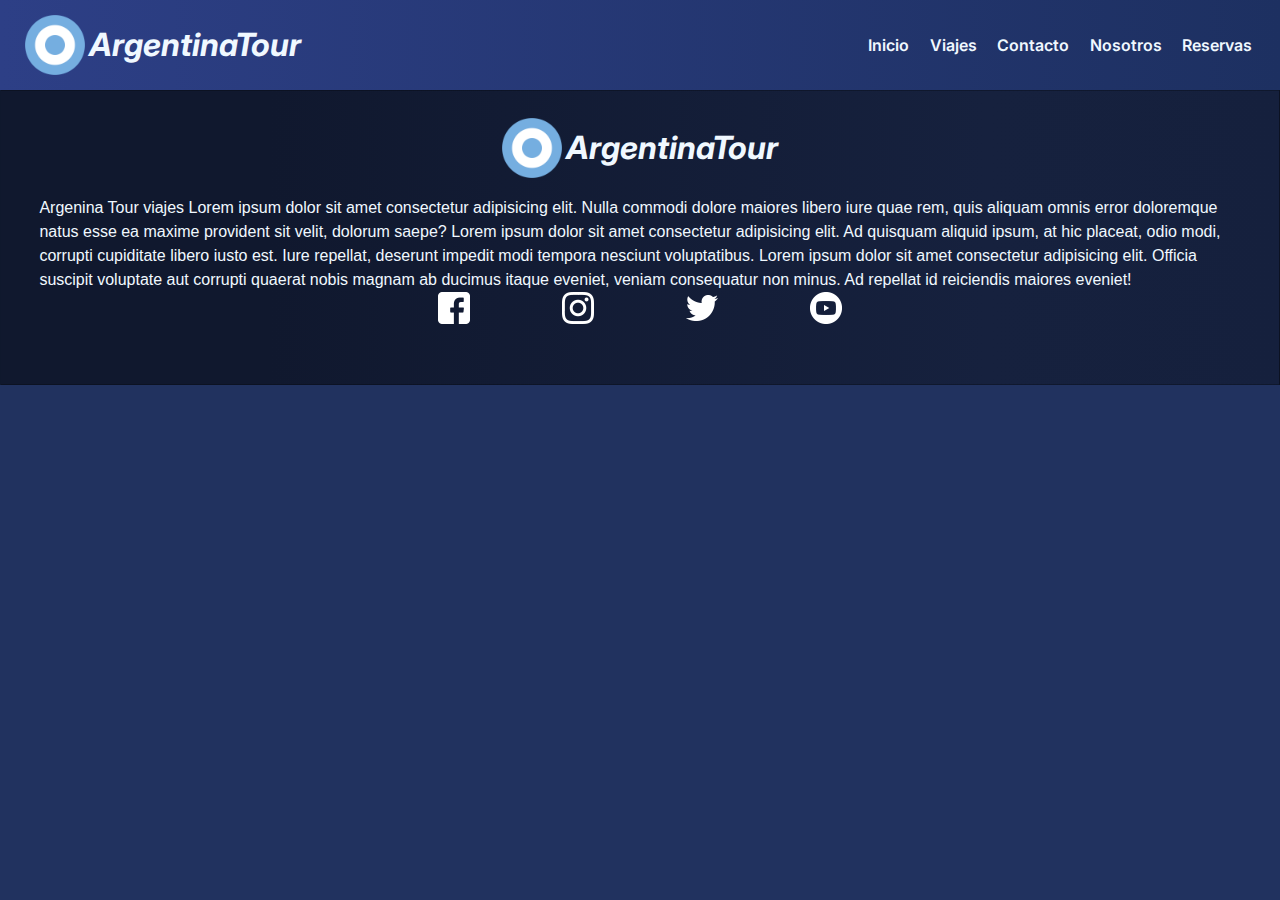
==== pages/contacto.html @ ae8a015d "primer commit del sitio renovado" ====
<!DOCTYPE html>
<html lang="es">
<head>
    <meta charset="UTF-8">
    <meta http-equiv="X-UA-Compatible" content="IE=edge">
    <meta name="viewport" content="width=device-width, initial-scale=1.0">
    <link rel="shortcut icon" href="./images/favicon.ico" type="image/x-icon">
    <link rel="preconnect" href="https://fonts.googleapis.com">
    <link rel="preconnect" href="https://fonts.gstatic.com" crossorigin>
    <link href="https://fonts.googleapis.com/css2?family=Inter:wght@300&family=Permanent+Marker&display=swap" rel="stylesheet">
    <link href="https://fonts.googleapis.com/css2?family=Inter:wght@300&family=Noto+Serif:wght@700&family=Permanent+Marker&display=swap" rel="stylesheet">
    <link rel="stylesheet" href="../styles/bootstrap.min.css">
    <link rel="stylesheet" href="../styles/style.css">
    <title>ArgentinaTour</title>
</head>
<body>
    
    <header>
        <div class="container-logo">
            <a href="../index.html" class="logo">
                <img src="../images/escarapela.png" alt="logo de la compania">
                <h2 class="nombre-empresa">ArgentinaTour</h2>
            </a>
        </div>
            <div class="barra-nav">
                <a href="../index.html">Inicio</a>
                <a href="./viajes.html">Viajes</a>
                <a href="./contacto.html">Contacto</a>
                <a href="./nosotros.html">Nosotros</a>
                <a href="./reservas.html">Reservas</a>
            </div>

    </header>





















    <footer>
        <div class="container-footer">
            <div class="logo-footer">
                <img src="../images/escarapela.png" alt="logo de la compania">
                <h2 class="nombre-empresa-footer">ArgentinaTour</h2>
            </div>
            <p>Argenina Tour viajes Lorem ipsum dolor sit amet consectetur adipisicing elit. Nulla commodi dolore maiores libero iure quae rem, quis aliquam omnis error doloremque natus esse ea maxime provident sit velit, dolorum saepe? Lorem ipsum dolor sit amet consectetur adipisicing elit. Ad quisquam aliquid ipsum, at hic placeat, odio modi, corrupti cupiditate libero iusto est. Iure repellat, deserunt impedit modi tempora nesciunt voluptatibus. Lorem ipsum dolor sit amet consectetur adipisicing elit. Officia suscipit voluptate aut corrupti quaerat nobis magnam ab ducimus itaque eveniet, veniam consequatur non minus. Ad repellat id reiciendis maiores eveniet!</p>
        </div>
        <div class="footer-icons">
            <a href="https://facebook.com" target="_blank"><img src="../images/facebook-footer.png" alt="logotipo de facebook"></a>
            <a href="https://instagram.com"target="_blank"><img src="../images/instagram-footer.png" alt="logotitpo de instagram"></a>
            <a href="https://twitter.com" target="_blank"><img src="../images/twitter-footer.png" alt="logotipo de twitter"></a>
            <a href="https://youtube.com" target="_blank"><img src="../images/youtube-footer.png" alt="logotipo de youtube"></a>
        </div>
    </footer>





</body>
</html>
---- styles/style.css ----
*{
    margin: 0;
    padding: 0;
    box-sizing: border-box;
}


body{
    font-family: sans-serif;
    background-color: rgb(33, 50, 95);    
}




/* scroll lateral */ 

body::-webkit-scrollbar{
    width: 14px;
    background-color: rgba(19, 36, 83, 0.63);

}

body::-webkit-scrollbar-thumb{
    background-color: rgb(49, 74, 143);
    border-radius: 9px;
}

body::-webkit-scrollbar-thumb:hover{
    background-color: rgb(42, 63, 122);
}
/* -------------------------------- */





/* --------------header------------ */
header{
    display: flex;
    height: 10vh;
    background: linear-gradient(90deg, rgba(45,63,134,1) 0%, rgba(29,48,97,1) 100%, rgba(8,83,148,1) 100%, rgba(0,212,255,1) 100%);
    justify-content: space-between;
    align-items: center;
}
.container-logo{
    border-radius: 32px;
    margin-left: 25px;
}
.logo{
    display: flex;
    color: aliceblue;
    text-decoration: none;
    align-items: center;
    transition: ease-in-out .20s;
    width: 2vw;
    border-radius: 30px;  
}
.logo:hover{
    background-color: rgba(240, 248, 255, 0.918);
    border-radius: 30px;
    padding-right: 9px;
    color: rgb(33, 50, 95);
    width: 100%;
}
.nombre-empresa{
    font-size: 2rem;
    padding-top: 9px;
    padding-left: 4px;
    font-weight: bold;
    font-family: 'Inter', sans-serif;
    font-style: oblique;
}
.barra-nav{
    display: inline-block;
    padding-right: 20px;
}
.barra-nav a{
    text-decoration: none;
    color: aliceblue;
    font-family: 'Inter', serif;
    font-weight: 600;
    margin: 6px;
    transition: ease-in-out .20s;
    padding: 2px;
    border-radius: 32px;
}
.barra-nav a:hover{
    background-color: aliceblue;
    padding: 4px;
    border-radius: 22px;
    color: rgb(33, 50, 95);
}
.logo img{
    height: 60px;
}
/* ------------------ */



/* -----hero--------- */
#hero{
    display: flex;
    justify-content: center;
    align-items: center;
    text-align: center;
    flex-direction: column;
    height: 100vh;
    color: aliceblue;
    background-image: linear-gradient(
        0deg,
        rgba(0,0,0,0.5),
        rgba(0,0,0,0.5)
    )
    ,url(../images/hero-a.jpg);
    background-repeat: no-repeat;
    background-size: cover;
    background-position: center center;
}
#hero button{
    font-size: 1.5em;
    font-weight: bold;
    font-family: 'Inter', sans;
    background-color: rgb(49, 74, 143);
    color: aliceblue;
    padding: 14px 20px;
    border: solid 1px rgba(7, 7, 7, 0.096);
    border-radius: 10px;
    margin-top: 3vh;
}

#hero button:hover{
    background: linear-gradient(90deg, rgba(45,63,134,1) 0%, rgba(29,48,97,1) 100%, rgba(8,83,148,1) 100%, rgba(0,212,255,1) 100%);
    border: solid 1px rgba(7, 7, 7, 0.096);
}



.container{
    max-width: 1400px;
    margin: auto;
}



#hero h1{
    color: aliceblue;
}
#hero a{
    text-decoration: none;
    color: aliceblue;
    padding: 14px 20px;
}
/* ------------------------ */



/* -------hero-viajes------ */

#hero-b{
    display: flex;
    justify-content: center;
    align-items: center;
    text-align: center;
    flex-direction: column;
    height: 100vh;
    color: aliceblue;
    background-image: linear-gradient(
        0deg,
        rgba(0,0,0,0.5),
        rgba(0,0,0,0.5)
    )
    ,url(../images/hero-b.jpg);
    background-repeat: no-repeat;
    background-size: cover;
    background-position: center center;
}
#hero-b h1{
    color: aliceblue;
}
/* ------------------------- */



/* -------------section------- */

#visita-nuestro-pais{
    font-family: 'Inter', sans-serif;
    font-size: large;
}
#visita-nuestro-pais h2{
    margin-bottom: 20px;
}
#visita-nuestro-pais p{
    font-weight: 500;
}
#visita-nuestro-pais .container{    
    text-align: center;
    padding: 200px 12px;
    color: aliceblue;
    font-weight: bold;
}

/* carousel----- */
.carousel{
    margin: 4vh 10vw;
    margin-bottom: 14vh;
}
.carousel img{
    max-height: 80vh;
}
/* -------------- */











/* ----footer------ */
footer{
    background: linear-gradient(90deg, rgba(16,24,46,1) 21%, rgba(22,33,62,1) 77%, rgba(21,32,61,1) 100%);
    color: aliceblue;
    max-height: 100vh;
    border: solid 1px rgba(0, 0, 0, 0.247);
    display: flex;
    flex-direction: column;
    align-items: center;
    justify-content: space-between;
}
.container-footer{
    display: flex;
    flex-direction: column;
    align-items: center;  
}
.logo-footer{
    display: flex;
    color: aliceblue;
    text-decoration: none;
    align-items: center;
    margin-top: 3vh;
    margin-bottom: 2vh;
}
.logo-footer img{
    height: 60px;
}
.nombre-empresa-footer{
    font-size: 2rem;
    padding-top: 9px;
    padding-left: 4px;
    font-weight: bold;
    font-family: 'Inter', sans-serif;
    font-style: oblique;
}
footer p{
    margin: 0px 3vw;
}
.footer-icons{
    margin-bottom: 60px;
}
.footer-icons a{
    margin: 24px;
    padding: 20px;
}
.footer-icons a:hover{
    background-color: rgb(33, 50, 95);
    padding: 20px;
    border-radius: 50px;
}
.footer-icons img{
    height: 3.5vh;
}






/* --------MEDIAS------------------------------- */
@media screen and (max-width: 1000px){
    /* VIAJES.HTML */

    /* caba---section */
    .caba-container{
        display: flex;
        flex-direction: column;
    }
    .container-viajes-caba{
        display: flex;
        flex-direction: column;
        justify-content: center;
        align-items: center;
        max-width: 100vw;
    }
    .carda{
        width: px;
        background-color: aqua;
        margin: 0;
    }
    .carda h4{
        font-size: 1.2rem;
    }
    .carda p{
        margin: 0;
        font-size: 0.8rem;  
    }
    /* ------------------------- */


    /* cordoba---section */
    .cba-container{
        display: flex;
        flex-direction: column;
    }
    .container-viajes-cba{
        display: flex;
        flex-direction: column;
        justify-content: center;
        align-items: center;
        max-width: 100vw;
    }
    .cardb{
        width: px;
        background-color: aqua;
        margin: 0;
    }
    .cardb h4{
        font-size: 1.2rem;
    }
    .cardb p{
        margin: 0;
        font-size: 0.8rem;       
    }
    /* ---------------------------- */


    /* bariloche---section */
    .brc-container{
        display: flex;
        flex-direction: column;
    }
    .container-viajes-brc{
        display: flex;
        flex-direction: column;
        justify-content: center;
        align-items: center;
        max-width: 100vw;
    }
    .cardc{
        width: px;
        background-color: aqua;
        margin: 0;
    }
    .cardc h4{
        font-size: 1.2rem;
    }
    .cardc p{
        margin: 0;
        font-size: 0.8rem;       
    }
    /* ---------------------------- */


    /* ushuaia---section */
    .ushuaia-container{
        display: flex;
        flex-direction: column;
    }
    .container-viajes-ushuaia{
        display: flex;
        flex-direction: column;
        justify-content: center;
        align-items: center;
        max-width: 100vw;
    }
    .cardd{
        width: px;
        background-color: aqua;
        margin: 0;
    }
    .cardd h4{
        font-size: 1.2rem;
    }
    .cardd p{
        margin: 0;
        font-size: 0.8rem;    
    }
/* ---------------------------------------- */
}


@media screen and (max-width: 740px){
    /* HEADER---WEBSITE--------------- */
    header{
        height: 15vh;
        display: flex;
        flex-direction: column;
        justify-content: center;   
    }
    .logo{
        justify-content: center;
    }
    .logo:hover{
        background-color: rgba(240, 248, 255, 0.918);
        border-radius: 30px;
        padding-right: 9px;
        color: rgb(33, 50, 95);
        width: 0;
    }
    .barra-nav{
        padding: 0px 0px 6px 0px;

    }
    .container-logo{
        margin: 0;
    }
    .footer-icons{
        padding-top: 20px;
    }

    .proporcionamos-viajes{
        text-align: center;
    }
    
}

@media screen and (max-width: 500px){
    .logo img{
        height: 40px;
    }
    .logo h2{
        font-size: 1.6rem;
    }
    .barra-nav a{
        font-size: 0.9rem;
    }
    h1{
        font-size: 2rem;
    }
    h2{
        font-size: 2rem;
    }
    p{
        font-size: 1rem;
    }
    a{
        font-size: 1.2rem;
    }
    footer{
        font-size: 0.9rem;
    }
    .logo-footer img{
        height: 30px;
    }
    .logo-footer h2{
        font-size: 1.6rem;
    }
    .container-footer p{
        font-size: 0.7rem;
    }
    .footer-icons a{
        margin: 14px;
        padding: 10px;
    }
}

@media screen and (max-width: 360px){
    .logo img{
        height: 26px;
    }
    .logo h2{
       font-size: 1.2rem;
    }
    .barra-nav a{
        font-size: 0.8rem;

    }
    .container-logo{
        margin: 0;
    }
    .barra-nav a{
        padding: 0px 0px;
        margin: 0px 4px;
    }
}

/* -------------------------------------- */











/* ............section 2............... */

.proporcionamos-viajes{
    display: flex;
    flex-direction: column;
    justify-content: center;
    align-items: center;
    margin: 40px 20px 40px 20px;
    color: aliceblue;
    font-family: 'Inter', sans;
    font-weight: 500;
    font-size: large;
    height: 90vh;
}
.proporcionamos-viajes p{
    text-align: center;
    margin-top: 30px;
}



/* ---------viajes----------------- */

/* ---------BUENOS-AIRES----------- */

.viaje-caba{
    background-color: rgb(33, 50, 95);
}
.caba-container{
    margin-top: 40px;
    background-image: linear-gradient(
        0deg,
        rgba(0,0,0,0.8),
        rgba(0,0,0,0.8)
    )
    ,url(../images/viajes-photos/artistas-banner.jpg);
    background-repeat: no-repeat;
    background-size: cover;
    background-position: center center; 
}
.caba-container h2{
    padding: 40px;
    text-align: center;
    color: aliceblue;
    margin: 0;
}
.container-viajes-caba{
    display: flex;
    justify-content: space-around;
    background-image: linear-gradient(
        0deg,
        rgba(0,0,0,0.6),
        rgba(0,0,0,0.6)
    )
    ,url(../images/viajes-photos/artistas-banner.jpg);
    background-repeat: no-repeat;
    background-size: cover;
    background-position: center center;
}
.carda{
    max-width: 100vw;
    display: flex;
    flex-direction: column;
    justify-content: center;
    align-items: center;
    border-radius: 10px;
    background: linear-gradient(90deg, rgba(16,24,46,1) 21%, rgba(22,33,62,1) 77%, rgba(21,32,61,1) 100%);
    color: aliceblue;
    margin: 20px;
    padding-bottom: 20px;
}
.carda h4{
    align-self: flex-start;
    padding-top: 10px;
    padding-left: 10px;
}
.carda p{
    margin: 0px 15px 0px 15px;
}
.carda img{
    width: 100%;
    height: 100%;
    border-radius: 10px 10px 0px 0px;
}
.carda button{
    background-color: rgb(53, 87, 196);
    color: aliceblue;
    padding: 10px 20px;
    border-radius: 8px;
    font-weight: bold;
    font-size: large;
    font-family: 'Inter', sans;
    transition: ease-in .25s;
}
.carda button:hover{
    background-color: rgb(39, 65, 151);
}


/* ---------------CORDOBA--------------- */

    .viaje-cba{
        background-color: rgb(33, 50, 95);
    }
    .cba-container{
        margin-top: 40px;
        background-image: linear-gradient(
            0deg,
            rgba(0,0,0,0.6),
            rgba(0,0,0,0.6)
        )
        ,url(../images/viajes-photos/cordoba-banner.jpg);
        background-repeat: no-repeat;
        background-size: cover;
        background-position: center center; 
    }
    .cba-container h2{
        padding: 40px;
        text-align: center;
        color: aliceblue;
        margin: 0;
    }
    .container-viajes-cba{
        display: flex;
        justify-content: space-around;
        background-image: linear-gradient(
            0deg,
            rgba(0,0,0,0.6),
            rgba(0,0,0,0.6)
        )
        ,url(../images/viajes-photos/cordoba-banner.jpg);
        background-repeat: no-repeat;
        background-size: cover;
        background-position: center center;
    }
    .cardb{
        max-width: 100vw;
        display: flex;
        flex-direction: column;
        justify-content: center;
        align-items: center;
        border-radius: 10px;
        background: linear-gradient(90deg, rgba(16,24,46,1) 21%, rgba(22,33,62,1) 77%, rgba(21,32,61,1) 100%);
    
        color: aliceblue;
        margin: 20px;
        padding-bottom: 20px;
    }
    .cardb h4{
        align-self: flex-start;
        padding-top: 10px;
        padding-left: 10px;
    }
    .cardb p{
        margin: 0px 15px 0px 15px;
    }
    .cardb img{
        width: 100%;
        height: 100%;
        border-radius: 10px 10px 0px 0px;
    }   
    .cardb button{
        background-color: rgb(53, 87, 196);
        color: aliceblue;
        padding: 10px 20px;
        border-radius: 8px;
        font-weight: bold;
        font-size: large;
        font-family: 'Inter', sans;
        transition: ease-in .25s;   
    }
    .cardb button:hover{
        background-color: rgb(39, 65, 151);
    }





    /* ---------------BARILOCHE------------- */

    .viaje-brc{
        background-color: rgb(33, 50, 95);
    }
    .brc-container{
        margin-top: 40px;
        background-image: linear-gradient(
            0deg,
            rgba(0,0,0,0.6),
            rgba(0,0,0,0.6)
        )
        ,url(../images/viajes-photos/bariloche-banner.jpg);
        background-repeat: no-repeat;
        background-size: cover;
        background-position: center center; 
    }
    .brc-container h2{
        padding: 40px;
        text-align: center;
        color: aliceblue;
        margin: 0;
    }
    .container-viajes-brc{
        display: flex;
        justify-content: space-around;
        background-image: linear-gradient(
            0deg,
            rgba(0,0,0,0.6),
            rgba(0,0,0,0.6)
        )
        ,url(../images/viajes-photos/bariloche-banner.jpg);
        background-repeat: no-repeat;
        background-size: cover;
        background-position: center center;   
    }
    
    .cardc{
        max-width: 100vw;
        display: flex;
        flex-direction: column;
        justify-content: center;
        align-items: center;
        border-radius: 10px;
        background: linear-gradient(90deg, rgba(16,24,46,1) 21%, rgba(22,33,62,1) 77%, rgba(21,32,61,1) 100%);
        color: aliceblue;
        margin: 20px;
        padding-bottom: 20px;
    }
    .cardc h4{
        align-self: flex-start;
        padding-top: 10px;
        padding-left: 10px;
    }
    .cardc p{
        margin: 0px 15px 0px 15px;
    }
    .cardc img{
        width: 100%;
        height: 100%;
        border-radius: 10px 10px 0px 0px;
    }
    .cardc button{
        background-color: rgb(53, 87, 196);
        color: aliceblue;
        padding: 10px 20px;
        border-radius: 8px;
        font-weight: bold;
        font-size: large;
        font-family: 'Inter', sans;
        transition: ease-in .25s;
    }
    .cardc button:hover{
        background-color: rgb(39, 65, 151);
    }










    /* ---------------USHUAIA------------- */

    .viaje-ushuaia{
        background-color: rgb(33, 50, 95);
    }
    .ushuaia-container{
        margin-top: 40px;
        background-image: linear-gradient(
            0deg,
            rgba(0,0,0,0.6),
            rgba(0,0,0,0.6)
        )
        ,url(../images/viajes-photos/ushuaia-banner.jpg);
        background-repeat: no-repeat;
        background-size: cover;
        background-position: center center;  
    }
    .ushuaia-container h2{
        padding: 40px;
        text-align: center;
        color: aliceblue;
        margin: 0;
    }
    .container-viajes-ushuaia{
        display: flex;
        justify-content: space-around;
        background-image: linear-gradient(
            0deg,
            rgba(0,0,0,0.6),
            rgba(0,0,0,0.6)
        )
        ,url(../images/viajes-photos/ushuaia-banner.jpg);
        background-repeat: no-repeat;
        background-size: cover;
        background-position: center center;
    }
    .cardd{
        max-width: 100vw;
        display: flex;
        flex-direction: column;
        justify-content: center;
        align-items: center;
        border-radius: 10px;
        background: linear-gradient(90deg, rgba(16,24,46,1) 21%, rgba(22,33,62,1) 77%, rgba(21,32,61,1) 100%);
        color: aliceblue;
        margin: 20px;
        padding-bottom: 20px;
    }
    .cardd h4{
        align-self: flex-start;
        padding-top: 10px;
        padding-left: 10px;
    }
    
    .cardd p{
        margin: 0px 15px 0px 15px;
    }
    .cardd img{
        width: 100%;
        height: 100%;
        border-radius: 10px 10px 0px 0px;
    }
    
    .cardd button{
        background-color: rgb(53, 87, 196);
        color: aliceblue;
        padding: 10px 20px;
        border-radius: 8px;
        font-weight: bold;
        font-size: large;
        font-family: 'Inter', sans;
        transition: ease-in .25s;
    }
    .cardd button:hover{
        background-color: rgb(39, 65, 151);
    }
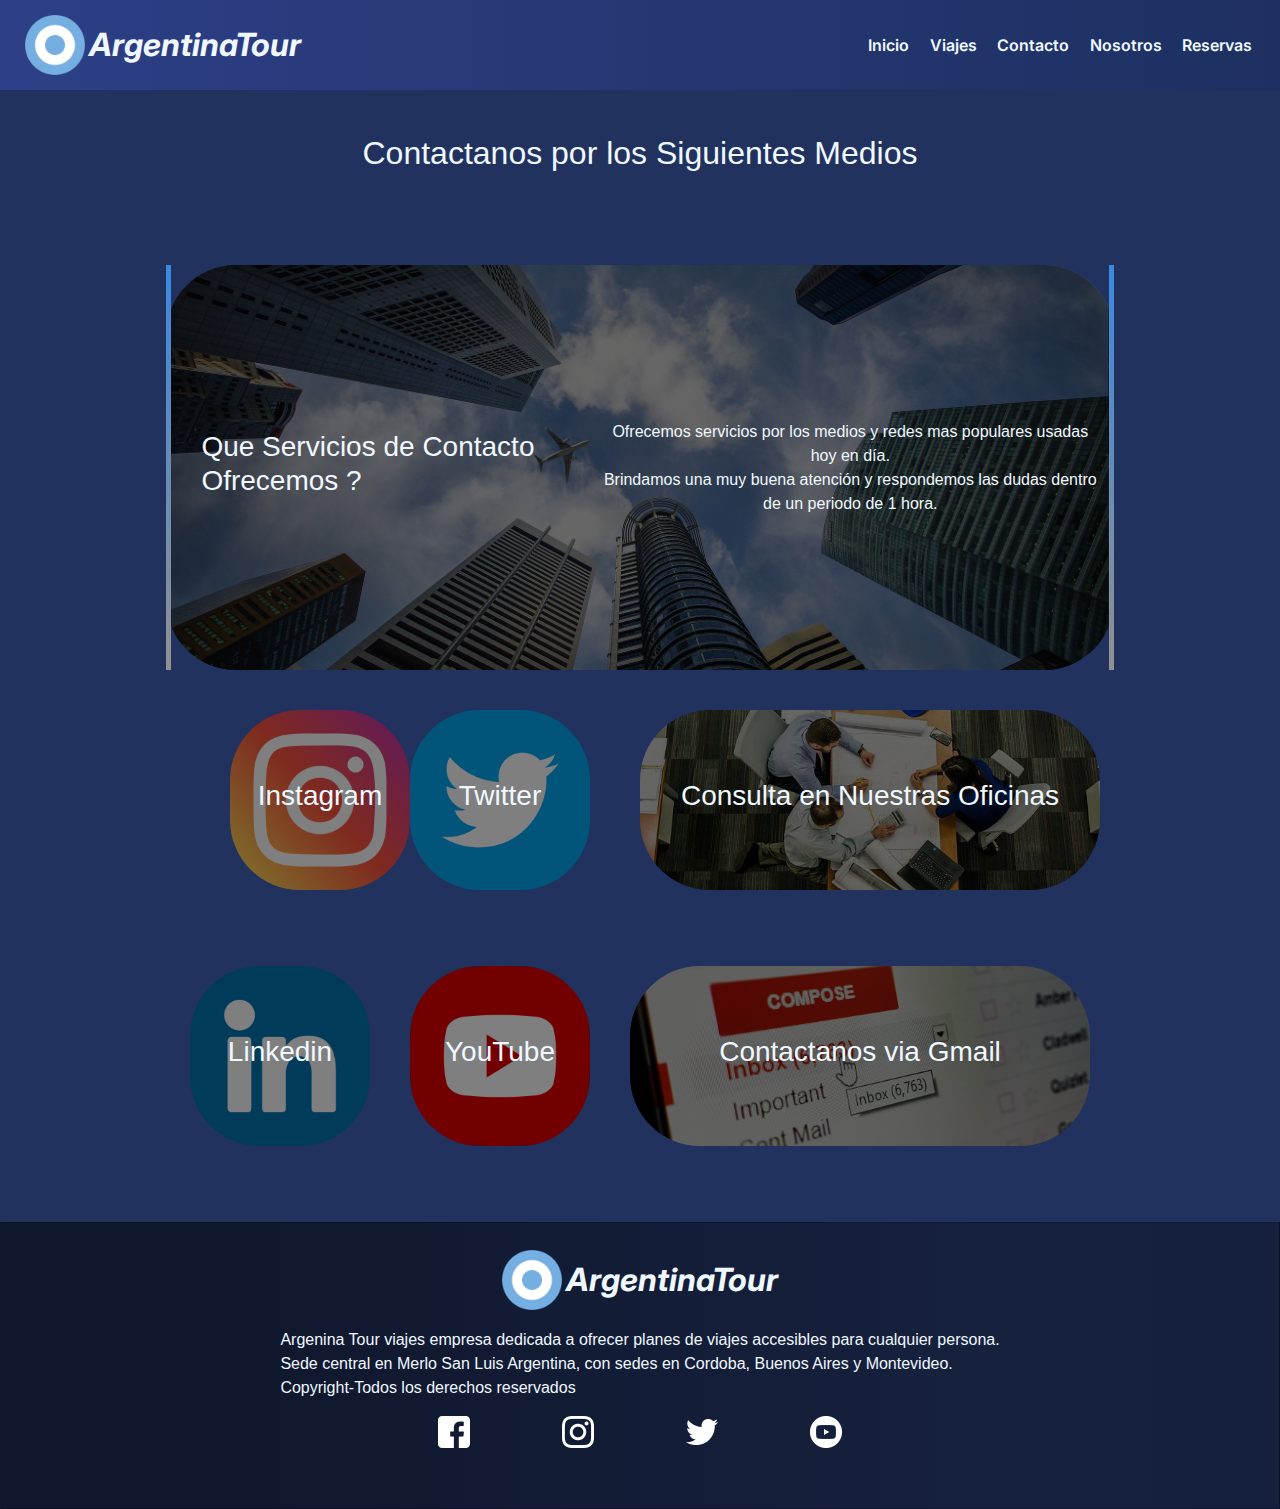
==== commit 63d93df8: "commit-tercera-entrega" ====
--- a/pages/contacto.html
+++ b/pages/contacto.html
@@ -32,24 +32,45 @@
 
     </header>
 
+    <main>
+        <div class="title">
+            <h2>Contactanos por los Siguientes Medios</h2>
+        </div>
+        <section class="grid-two">   
+            <div class="redes-info">
+                <h3>Que Servicios de Contacto Ofrecemos ?</h3>
+                <p>Ofrecemos servicios por los medios y redes mas populares usadas hoy en día. <br> Brindamos una muy buena atención y respondemos las dudas dentro de un periodo de 1 hora.</p> 
+            </div>
+        </section>
 
+        <section class="grid-one">
+                <div class="redes-contenedor-one">
+                    <div class="contacto-ig duo">
+                        <h3><a href=""></a>Instagram</a></h3>
+                    </div>
+                    <div class="contacto-twitter duo">
+                        <h3><a href=""></a>Twitter</a></h3>
+                    </div>
+                </div>
+                <div class="contacto-oficinas">
+                    <h3><a href=""></a>Consulta en Nuestras Oficinas</a></h3>
+                </div>
+        </section>
 
-
-
-
-
-
-
-
-
-
-
-
-
-
-
-
-
+        <section class="grid-tres">
+                <div class="redes-contenedor-th">
+                    <div class="contacto-in">
+                        <h3><a href=""></a>Linkedin</a></h3>
+                    </div>
+                    <div class="contacto-yt">
+                        <h3><a href=""></a>YouTube</a></h3>
+                    </div>
+                    <div class="contacto-gmail">
+                        <h3><a href=""></a>Contactanos via Gmail</a></h3>
+                    </div>
+                </div>
+        </section>
+    </main>
 
 
     <footer>
@@ -58,7 +79,7 @@
                 <img src="../images/escarapela.png" alt="logo de la compania">
                 <h2 class="nombre-empresa-footer">ArgentinaTour</h2>
             </div>
-            <p>Argenina Tour viajes Lorem ipsum dolor sit amet consectetur adipisicing elit. Nulla commodi dolore maiores libero iure quae rem, quis aliquam omnis error doloremque natus esse ea maxime provident sit velit, dolorum saepe? Lorem ipsum dolor sit amet consectetur adipisicing elit. Ad quisquam aliquid ipsum, at hic placeat, odio modi, corrupti cupiditate libero iusto est. Iure repellat, deserunt impedit modi tempora nesciunt voluptatibus. Lorem ipsum dolor sit amet consectetur adipisicing elit. Officia suscipit voluptate aut corrupti quaerat nobis magnam ab ducimus itaque eveniet, veniam consequatur non minus. Ad repellat id reiciendis maiores eveniet!</p>
+            <p>Argenina Tour viajes empresa dedicada a ofrecer planes de viajes accesibles para cualquier persona. <br>Sede central en Merlo San Luis Argentina, con sedes en Cordoba, Buenos Aires y Montevideo. <br>Copyright-Todos los derechos reservados</p>
         </div>
         <div class="footer-icons">
             <a href="https://facebook.com" target="_blank"><img src="../images/facebook-footer.png" alt="logotipo de facebook"></a>
@@ -67,10 +88,5 @@
             <a href="https://youtube.com" target="_blank"><img src="../images/youtube-footer.png" alt="logotipo de youtube"></a>
         </div>
     </footer>
-
-
-
-
-
 </body>
 </html>--- a/styles/style.css
+++ b/styles/style.css
@@ -1,842 +1,1074 @@
-*{
+* {
+  margin: 0;
+  padding: 0;
+  box-sizing: border-box;
+}
+
+body {
+  font-family: sans-serif;
+  background-color: rgb(33, 50, 95);
+}
+body::-webkit-scrollbar {
+  width: 14px;
+  background-color: rgba(19, 36, 83, 0.63);
+}
+body::-webkit-scrollbar-thumb {
+  background-color: rgb(49, 74, 143);
+  border-radius: 9px;
+}
+body::-webkit-scrollbar-thumb:hover {
+  background-color: rgb(42, 63, 122);
+}
+
+header {
+  display: flex;
+  height: 10vh;
+  background: linear-gradient(90deg, rgb(45, 63, 134) 0%, rgb(29, 48, 97) 100%, rgb(8, 83, 148) 100%, rgb(0, 212, 255) 100%);
+  justify-content: space-between;
+  align-items: center;
+}
+header .container-logo {
+  border-radius: 32px;
+  margin-left: 25px;
+}
+header .container-logo .logo {
+  display: flex;
+  color: aliceblue;
+  text-decoration: none;
+  align-items: center;
+  transition: ease-in-out 0.2s;
+  width: 2vw;
+  border-radius: 30px;
+}
+header .container-logo .logo:hover {
+  background-color: rgba(240, 248, 255, 0.918);
+  border-radius: 30px;
+  padding-right: 9px;
+  color: rgb(33, 50, 95);
+  width: 100%;
+}
+header .container-logo .logo img {
+  height: 60px;
+}
+header .container-logo .logo .nombre-empresa {
+  font-size: 2rem;
+  padding-top: 9px;
+  padding-left: 4px;
+  font-weight: bold;
+  font-family: "Inter", sans-serif;
+  font-style: oblique;
+}
+header .barra-nav {
+  display: inline-block;
+  padding-right: 20px;
+}
+header .barra-nav a {
+  text-decoration: none;
+  color: aliceblue;
+  font-family: "Inter", serif;
+  font-weight: 600;
+  margin: 6px;
+  transition: ease-in-out 0.2s;
+  padding: 2px;
+  border-radius: 32px;
+}
+header .barra-nav a:hover {
+  background-color: aliceblue;
+  padding: 4px;
+  border-radius: 22px;
+  color: rgb(33, 50, 95);
+}
+
+footer {
+  background: linear-gradient(90deg, rgb(16, 24, 46) 21%, rgb(22, 33, 62) 77%, rgb(21, 32, 61) 100%);
+  color: aliceblue;
+  max-height: 100vh;
+  border: solid 1px rgba(0, 0, 0, 0.247);
+  display: flex;
+  flex-direction: column;
+  align-items: center;
+  justify-content: space-between;
+}
+footer .container-footer {
+  display: flex;
+  flex-direction: column;
+  align-items: center;
+}
+footer .container-footer .logo-footer {
+  display: flex;
+  color: aliceblue;
+  text-decoration: none;
+  align-items: center;
+  margin-top: 3vh;
+  margin-bottom: 2vh;
+}
+footer .container-footer .logo-footer img {
+  height: 60px;
+}
+footer .container-footer .logo-footer .nombre-empresa-footer {
+  font-size: 2rem;
+  padding-top: 9px;
+  padding-left: 4px;
+  font-weight: bold;
+  font-family: "Inter", sans-serif;
+  font-style: oblique;
+}
+footer .container-footer footer p {
+  margin: 0px 3vw;
+}
+footer .footer-icons {
+  margin-bottom: 60px;
+}
+footer .footer-icons a {
+  margin: 24px;
+  padding: 20px;
+}
+footer .footer-icons a:hover {
+  background-color: rgb(33, 50, 95);
+  padding: 20px;
+  border-radius: 50px;
+}
+footer .footer-icons img {
+  height: 3.5vh;
+}
+
+@media screen and (max-width: 1000px) {
+  /* VIAJES.HTML */
+  /* caba---section */
+  .caba-container {
+    display: flex;
+    flex-direction: column;
+  }
+  .container-viajes-caba {
+    display: flex;
+    flex-direction: column;
+    justify-content: center;
+    align-items: center;
+    max-width: 100vw;
+  }
+  .carda {
+    width: px;
+    background-color: aqua;
     margin: 0;
-    padding: 0;
-    box-sizing: border-box;
-}
-
-
-body{
-    font-family: sans-serif;
-    background-color: rgb(33, 50, 95);    
-}
-
-
-
-
-/* scroll lateral */ 
-
-body::-webkit-scrollbar{
-    width: 14px;
-    background-color: rgba(19, 36, 83, 0.63);
-
-}
-
-body::-webkit-scrollbar-thumb{
-    background-color: rgb(49, 74, 143);
-    border-radius: 9px;
-}
-
-body::-webkit-scrollbar-thumb:hover{
-    background-color: rgb(42, 63, 122);
-}
-/* -------------------------------- */
-
-
-
-
-
-/* --------------header------------ */
-header{
+  }
+  .carda h4 {
+    font-size: 1.2rem;
+  }
+  .carda p {
+    margin: 0;
+    font-size: 0.8rem;
+  }
+  /* .....section---contacto..... */
+  .redes-info {
     display: flex;
-    height: 10vh;
-    background: linear-gradient(90deg, rgba(45,63,134,1) 0%, rgba(29,48,97,1) 100%, rgba(8,83,148,1) 100%, rgba(0,212,255,1) 100%);
-    justify-content: space-between;
+    flex-direction: column;
+    justify-content: center;
     align-items: center;
-}
-.container-logo{
-    border-radius: 32px;
-    margin-left: 25px;
-}
-.logo{
+  }
+  .redes-contenedor-one {
     display: flex;
-    color: aliceblue;
-    text-decoration: none;
-    align-items: center;
-    transition: ease-in-out .20s;
-    width: 2vw;
-    border-radius: 30px;  
-}
-.logo:hover{
+    padding: 30px;
+  }
+  .grid-one {
+    flex-direction: column;
+  }
+  /* .....section---nosotros..... */
+  .nosotros-section h2 {
+    font-size: 1.2rem;
+  }
+  .nosotros-section p {
+    font-size: 1rem;
+  }
+}
+/* ------------------------- */
+/* cordoba---section */
+.cba-container {
+  display: flex;
+  flex-direction: column;
+}
+
+.container-viajes-cba {
+  display: flex;
+  flex-direction: column;
+  justify-content: center;
+  align-items: center;
+  max-width: 100vw;
+}
+
+.cardb {
+  width: px;
+  background-color: aqua;
+  margin: 0;
+}
+
+.cardb h4 {
+  font-size: 1.2rem;
+}
+
+.cardb p {
+  margin: 0;
+  font-size: 0.8rem;
+}
+
+/* ---------------------------- */
+/* bariloche---section */
+.brc-container {
+  display: flex;
+  flex-direction: column;
+}
+
+.container-viajes-brc {
+  display: flex;
+  flex-direction: column;
+  justify-content: center;
+  align-items: center;
+  max-width: 100vw;
+}
+
+.cardc {
+  width: px;
+  background-color: aqua;
+  margin: 0;
+}
+
+.cardc h4 {
+  font-size: 1.2rem;
+}
+
+.cardc p {
+  margin: 0;
+  font-size: 0.8rem;
+}
+
+/* ---------------------------- */
+/* ushuaia---section */
+.ushuaia-container {
+  display: flex;
+  flex-direction: column;
+}
+
+.container-viajes-ushuaia {
+  display: flex;
+  flex-direction: column;
+  justify-content: center;
+  align-items: center;
+  max-width: 100vw;
+}
+
+.cardd {
+  width: px;
+  background-color: aqua;
+  margin: 0;
+}
+
+.cardd h4 {
+  font-size: 1.2rem;
+}
+
+.cardd p {
+  margin: 0;
+  font-size: 0.8rem;
+}
+
+/* ---------------------------------------- */
+@media screen and (max-width: 740px) {
+  /* HEADER---WEBSITE--------------- */
+  header {
+    height: 15vh;
+    display: flex;
+    flex-direction: column;
+    justify-content: center;
+  }
+  .logo {
+    justify-content: center;
+  }
+  .logo:hover {
     background-color: rgba(240, 248, 255, 0.918);
     border-radius: 30px;
     padding-right: 9px;
     color: rgb(33, 50, 95);
-    width: 100%;
-}
-.nombre-empresa{
+    width: 0;
+  }
+  .barra-nav {
+    padding: 0px 0px 6px 0px;
+  }
+  .container-logo {
+    margin: 0;
+  }
+  .footer-icons {
+    padding-top: 20px;
+  }
+  .proporcionamos-viajes {
+    text-align: center;
+  }
+  .reservas-section h2 {
+    font-size: 1.5rem;
+  }
+  /* section-contacto */
+}
+@media screen and (max-width: 500px) {
+  .logo img {
+    height: 40px;
+  }
+  .logo h2 {
+    font-size: 1.6rem;
+  }
+  .barra-nav a {
+    font-size: 0.9rem;
+  }
+  h1 {
     font-size: 2rem;
-    padding-top: 9px;
-    padding-left: 4px;
-    font-weight: bold;
-    font-family: 'Inter', sans-serif;
-    font-style: oblique;
-}
-.barra-nav{
-    display: inline-block;
-    padding-right: 20px;
-}
-.barra-nav a{
-    text-decoration: none;
-    color: aliceblue;
-    font-family: 'Inter', serif;
-    font-weight: 600;
-    margin: 6px;
-    transition: ease-in-out .20s;
-    padding: 2px;
-    border-radius: 32px;
-}
-.barra-nav a:hover{
-    background-color: aliceblue;
-    padding: 4px;
-    border-radius: 22px;
-    color: rgb(33, 50, 95);
-}
-.logo img{
-    height: 60px;
-}
-/* ------------------ */
-
-
-
-/* -----hero--------- */
-#hero{
-    display: flex;
-    justify-content: center;
-    align-items: center;
-    text-align: center;
-    flex-direction: column;
-    height: 100vh;
-    color: aliceblue;
-    background-image: linear-gradient(
-        0deg,
-        rgba(0,0,0,0.5),
-        rgba(0,0,0,0.5)
-    )
-    ,url(../images/hero-a.jpg);
-    background-repeat: no-repeat;
-    background-size: cover;
-    background-position: center center;
-}
-#hero button{
-    font-size: 1.5em;
-    font-weight: bold;
-    font-family: 'Inter', sans;
-    background-color: rgb(49, 74, 143);
-    color: aliceblue;
-    padding: 14px 20px;
-    border: solid 1px rgba(7, 7, 7, 0.096);
-    border-radius: 10px;
-    margin-top: 3vh;
-}
-
-#hero button:hover{
-    background: linear-gradient(90deg, rgba(45,63,134,1) 0%, rgba(29,48,97,1) 100%, rgba(8,83,148,1) 100%, rgba(0,212,255,1) 100%);
-    border: solid 1px rgba(7, 7, 7, 0.096);
-}
-
-
-
-.container{
-    max-width: 1400px;
-    margin: auto;
-}
-
-
-
-#hero h1{
-    color: aliceblue;
-}
-#hero a{
-    text-decoration: none;
-    color: aliceblue;
-    padding: 14px 20px;
-}
-/* ------------------------ */
-
-
-
-/* -------hero-viajes------ */
-
-#hero-b{
-    display: flex;
-    justify-content: center;
-    align-items: center;
-    text-align: center;
-    flex-direction: column;
-    height: 100vh;
-    color: aliceblue;
-    background-image: linear-gradient(
-        0deg,
-        rgba(0,0,0,0.5),
-        rgba(0,0,0,0.5)
-    )
-    ,url(../images/hero-b.jpg);
-    background-repeat: no-repeat;
-    background-size: cover;
-    background-position: center center;
-}
-#hero-b h1{
-    color: aliceblue;
-}
-/* ------------------------- */
-
-
-
-/* -------------section------- */
-
-#visita-nuestro-pais{
-    font-family: 'Inter', sans-serif;
-    font-size: large;
-}
-#visita-nuestro-pais h2{
-    margin-bottom: 20px;
-}
-#visita-nuestro-pais p{
-    font-weight: 500;
-}
-#visita-nuestro-pais .container{    
-    text-align: center;
-    padding: 200px 12px;
-    color: aliceblue;
-    font-weight: bold;
-}
-
-/* carousel----- */
-.carousel{
-    margin: 4vh 10vw;
-    margin-bottom: 14vh;
-}
-.carousel img{
-    max-height: 80vh;
-}
-/* -------------- */
-
-
-
-
-
-
-
-
-
-
-
-/* ----footer------ */
-footer{
-    background: linear-gradient(90deg, rgba(16,24,46,1) 21%, rgba(22,33,62,1) 77%, rgba(21,32,61,1) 100%);
-    color: aliceblue;
-    max-height: 100vh;
-    border: solid 1px rgba(0, 0, 0, 0.247);
-    display: flex;
-    flex-direction: column;
-    align-items: center;
-    justify-content: space-between;
-}
-.container-footer{
-    display: flex;
-    flex-direction: column;
-    align-items: center;  
-}
-.logo-footer{
-    display: flex;
-    color: aliceblue;
-    text-decoration: none;
-    align-items: center;
-    margin-top: 3vh;
-    margin-bottom: 2vh;
-}
-.logo-footer img{
-    height: 60px;
-}
-.nombre-empresa-footer{
+  }
+  h2 {
     font-size: 2rem;
-    padding-top: 9px;
-    padding-left: 4px;
-    font-weight: bold;
-    font-family: 'Inter', sans-serif;
-    font-style: oblique;
-}
-footer p{
-    margin: 0px 3vw;
-}
-.footer-icons{
-    margin-bottom: 60px;
-}
-.footer-icons a{
-    margin: 24px;
-    padding: 20px;
-}
-.footer-icons a:hover{
-    background-color: rgb(33, 50, 95);
-    padding: 20px;
-    border-radius: 50px;
-}
-.footer-icons img{
-    height: 3.5vh;
-}
-
-
-
-
-
-
-/* --------MEDIAS------------------------------- */
-@media screen and (max-width: 1000px){
-    /* VIAJES.HTML */
-
-    /* caba---section */
-    .caba-container{
-        display: flex;
-        flex-direction: column;
-    }
-    .container-viajes-caba{
-        display: flex;
-        flex-direction: column;
-        justify-content: center;
-        align-items: center;
-        max-width: 100vw;
-    }
-    .carda{
-        width: px;
-        background-color: aqua;
-        margin: 0;
-    }
-    .carda h4{
-        font-size: 1.2rem;
-    }
-    .carda p{
-        margin: 0;
-        font-size: 0.8rem;  
-    }
-    /* ------------------------- */
-
-
-    /* cordoba---section */
-    .cba-container{
-        display: flex;
-        flex-direction: column;
-    }
-    .container-viajes-cba{
-        display: flex;
-        flex-direction: column;
-        justify-content: center;
-        align-items: center;
-        max-width: 100vw;
-    }
-    .cardb{
-        width: px;
-        background-color: aqua;
-        margin: 0;
-    }
-    .cardb h4{
-        font-size: 1.2rem;
-    }
-    .cardb p{
-        margin: 0;
-        font-size: 0.8rem;       
-    }
-    /* ---------------------------- */
-
-
-    /* bariloche---section */
-    .brc-container{
-        display: flex;
-        flex-direction: column;
-    }
-    .container-viajes-brc{
-        display: flex;
-        flex-direction: column;
-        justify-content: center;
-        align-items: center;
-        max-width: 100vw;
-    }
-    .cardc{
-        width: px;
-        background-color: aqua;
-        margin: 0;
-    }
-    .cardc h4{
-        font-size: 1.2rem;
-    }
-    .cardc p{
-        margin: 0;
-        font-size: 0.8rem;       
-    }
-    /* ---------------------------- */
-
-
-    /* ushuaia---section */
-    .ushuaia-container{
-        display: flex;
-        flex-direction: column;
-    }
-    .container-viajes-ushuaia{
-        display: flex;
-        flex-direction: column;
-        justify-content: center;
-        align-items: center;
-        max-width: 100vw;
-    }
-    .cardd{
-        width: px;
-        background-color: aqua;
-        margin: 0;
-    }
-    .cardd h4{
-        font-size: 1.2rem;
-    }
-    .cardd p{
-        margin: 0;
-        font-size: 0.8rem;    
-    }
-/* ---------------------------------------- */
-}
-
-
-@media screen and (max-width: 740px){
-    /* HEADER---WEBSITE--------------- */
-    header{
-        height: 15vh;
-        display: flex;
-        flex-direction: column;
-        justify-content: center;   
-    }
-    .logo{
-        justify-content: center;
-    }
-    .logo:hover{
-        background-color: rgba(240, 248, 255, 0.918);
-        border-radius: 30px;
-        padding-right: 9px;
-        color: rgb(33, 50, 95);
-        width: 0;
-    }
-    .barra-nav{
-        padding: 0px 0px 6px 0px;
-
-    }
-    .container-logo{
-        margin: 0;
-    }
-    .footer-icons{
-        padding-top: 20px;
-    }
-
-    .proporcionamos-viajes{
-        text-align: center;
-    }
-    
-}
-
-@media screen and (max-width: 500px){
-    .logo img{
-        height: 40px;
-    }
-    .logo h2{
-        font-size: 1.6rem;
-    }
-    .barra-nav a{
-        font-size: 0.9rem;
-    }
-    h1{
-        font-size: 2rem;
-    }
-    h2{
-        font-size: 2rem;
-    }
-    p{
-        font-size: 1rem;
-    }
-    a{
-        font-size: 1.2rem;
-    }
-    footer{
-        font-size: 0.9rem;
-    }
-    .logo-footer img{
-        height: 30px;
-    }
-    .logo-footer h2{
-        font-size: 1.6rem;
-    }
-    .container-footer p{
-        font-size: 0.7rem;
-    }
-    .footer-icons a{
-        margin: 14px;
-        padding: 10px;
-    }
-}
-
-@media screen and (max-width: 360px){
-    .logo img{
-        height: 26px;
-    }
-    .logo h2{
-       font-size: 1.2rem;
-    }
-    .barra-nav a{
-        font-size: 0.8rem;
-
-    }
-    .container-logo{
-        margin: 0;
-    }
-    .barra-nav a{
-        padding: 0px 0px;
-        margin: 0px 4px;
-    }
-}
-
-/* -------------------------------------- */
-
-
-
-
-
-
-
-
-
-
-
-/* ............section 2............... */
-
-.proporcionamos-viajes{
-    display: flex;
-    flex-direction: column;
-    justify-content: center;
-    align-items: center;
-    margin: 40px 20px 40px 20px;
-    color: aliceblue;
-    font-family: 'Inter', sans;
-    font-weight: 500;
-    font-size: large;
-    height: 90vh;
-}
-.proporcionamos-viajes p{
-    text-align: center;
-    margin-top: 30px;
-}
-
-
-
-/* ---------viajes----------------- */
-
-/* ---------BUENOS-AIRES----------- */
-
-.viaje-caba{
-    background-color: rgb(33, 50, 95);
-}
-.caba-container{
-    margin-top: 40px;
-    background-image: linear-gradient(
-        0deg,
-        rgba(0,0,0,0.8),
-        rgba(0,0,0,0.8)
-    )
-    ,url(../images/viajes-photos/artistas-banner.jpg);
-    background-repeat: no-repeat;
-    background-size: cover;
-    background-position: center center; 
-}
-.caba-container h2{
-    padding: 40px;
-    text-align: center;
-    color: aliceblue;
+  }
+  p {
+    font-size: 1rem;
+  }
+  a {
+    font-size: 1.2rem;
+  }
+  footer {
+    font-size: 0.9rem;
+  }
+  .logo-footer img {
+    height: 30px;
+  }
+  .logo-footer h2 {
+    font-size: 1.6rem;
+  }
+  .container-footer p {
+    font-size: 0.7rem;
+  }
+  .footer-icons a {
+    margin: 14px;
+    padding: 10px;
+  }
+  /* .....section---nosotros..... */
+  .nosotros-section h2 {
+    font-size: 0.9rem;
+  }
+  .nosotros-section p {
+    font-size: 0.7rem;
+  }
+}
+@media screen and (max-width: 360px) {
+  .logo img {
+    height: 26px;
+  }
+  .logo h2 {
+    font-size: 1.2rem;
+  }
+  .barra-nav a {
+    font-size: 0.8rem;
+  }
+  .container-logo {
     margin: 0;
-}
-.container-viajes-caba{
-    display: flex;
-    justify-content: space-around;
-    background-image: linear-gradient(
-        0deg,
-        rgba(0,0,0,0.6),
-        rgba(0,0,0,0.6)
-    )
-    ,url(../images/viajes-photos/artistas-banner.jpg);
-    background-repeat: no-repeat;
-    background-size: cover;
-    background-position: center center;
-}
-.carda{
-    max-width: 100vw;
-    display: flex;
-    flex-direction: column;
-    justify-content: center;
-    align-items: center;
-    border-radius: 10px;
-    background: linear-gradient(90deg, rgba(16,24,46,1) 21%, rgba(22,33,62,1) 77%, rgba(21,32,61,1) 100%);
-    color: aliceblue;
-    margin: 20px;
-    padding-bottom: 20px;
-}
-.carda h4{
-    align-self: flex-start;
-    padding-top: 10px;
-    padding-left: 10px;
-}
-.carda p{
-    margin: 0px 15px 0px 15px;
-}
-.carda img{
-    width: 100%;
-    height: 100%;
-    border-radius: 10px 10px 0px 0px;
-}
-.carda button{
-    background-color: rgb(53, 87, 196);
-    color: aliceblue;
-    padding: 10px 20px;
-    border-radius: 8px;
-    font-weight: bold;
-    font-size: large;
-    font-family: 'Inter', sans;
-    transition: ease-in .25s;
-}
-.carda button:hover{
-    background-color: rgb(39, 65, 151);
-}
-
-
-/* ---------------CORDOBA--------------- */
-
-    .viaje-cba{
-        background-color: rgb(33, 50, 95);
-    }
-    .cba-container{
-        margin-top: 40px;
-        background-image: linear-gradient(
-            0deg,
-            rgba(0,0,0,0.6),
-            rgba(0,0,0,0.6)
-        )
-        ,url(../images/viajes-photos/cordoba-banner.jpg);
-        background-repeat: no-repeat;
-        background-size: cover;
-        background-position: center center; 
-    }
-    .cba-container h2{
-        padding: 40px;
-        text-align: center;
-        color: aliceblue;
-        margin: 0;
-    }
-    .container-viajes-cba{
-        display: flex;
-        justify-content: space-around;
-        background-image: linear-gradient(
-            0deg,
-            rgba(0,0,0,0.6),
-            rgba(0,0,0,0.6)
-        )
-        ,url(../images/viajes-photos/cordoba-banner.jpg);
-        background-repeat: no-repeat;
-        background-size: cover;
-        background-position: center center;
-    }
-    .cardb{
-        max-width: 100vw;
-        display: flex;
-        flex-direction: column;
-        justify-content: center;
-        align-items: center;
-        border-radius: 10px;
-        background: linear-gradient(90deg, rgba(16,24,46,1) 21%, rgba(22,33,62,1) 77%, rgba(21,32,61,1) 100%);
-    
-        color: aliceblue;
-        margin: 20px;
-        padding-bottom: 20px;
-    }
-    .cardb h4{
-        align-self: flex-start;
-        padding-top: 10px;
-        padding-left: 10px;
-    }
-    .cardb p{
-        margin: 0px 15px 0px 15px;
-    }
-    .cardb img{
-        width: 100%;
-        height: 100%;
-        border-radius: 10px 10px 0px 0px;
-    }   
-    .cardb button{
-        background-color: rgb(53, 87, 196);
-        color: aliceblue;
-        padding: 10px 20px;
-        border-radius: 8px;
-        font-weight: bold;
-        font-size: large;
-        font-family: 'Inter', sans;
-        transition: ease-in .25s;   
-    }
-    .cardb button:hover{
-        background-color: rgb(39, 65, 151);
-    }
-
-
-
-
-
-    /* ---------------BARILOCHE------------- */
-
-    .viaje-brc{
-        background-color: rgb(33, 50, 95);
-    }
-    .brc-container{
-        margin-top: 40px;
-        background-image: linear-gradient(
-            0deg,
-            rgba(0,0,0,0.6),
-            rgba(0,0,0,0.6)
-        )
-        ,url(../images/viajes-photos/bariloche-banner.jpg);
-        background-repeat: no-repeat;
-        background-size: cover;
-        background-position: center center; 
-    }
-    .brc-container h2{
-        padding: 40px;
-        text-align: center;
-        color: aliceblue;
-        margin: 0;
-    }
-    .container-viajes-brc{
-        display: flex;
-        justify-content: space-around;
-        background-image: linear-gradient(
-            0deg,
-            rgba(0,0,0,0.6),
-            rgba(0,0,0,0.6)
-        )
-        ,url(../images/viajes-photos/bariloche-banner.jpg);
-        background-repeat: no-repeat;
-        background-size: cover;
-        background-position: center center;   
-    }
-    
-    .cardc{
-        max-width: 100vw;
-        display: flex;
-        flex-direction: column;
-        justify-content: center;
-        align-items: center;
-        border-radius: 10px;
-        background: linear-gradient(90deg, rgba(16,24,46,1) 21%, rgba(22,33,62,1) 77%, rgba(21,32,61,1) 100%);
-        color: aliceblue;
-        margin: 20px;
-        padding-bottom: 20px;
-    }
-    .cardc h4{
-        align-self: flex-start;
-        padding-top: 10px;
-        padding-left: 10px;
-    }
-    .cardc p{
-        margin: 0px 15px 0px 15px;
-    }
-    .cardc img{
-        width: 100%;
-        height: 100%;
-        border-radius: 10px 10px 0px 0px;
-    }
-    .cardc button{
-        background-color: rgb(53, 87, 196);
-        color: aliceblue;
-        padding: 10px 20px;
-        border-radius: 8px;
-        font-weight: bold;
-        font-size: large;
-        font-family: 'Inter', sans;
-        transition: ease-in .25s;
-    }
-    .cardc button:hover{
-        background-color: rgb(39, 65, 151);
-    }
-
-
-
-
-
-
-
-
-
-
-    /* ---------------USHUAIA------------- */
-
-    .viaje-ushuaia{
-        background-color: rgb(33, 50, 95);
-    }
-    .ushuaia-container{
-        margin-top: 40px;
-        background-image: linear-gradient(
-            0deg,
-            rgba(0,0,0,0.6),
-            rgba(0,0,0,0.6)
-        )
-        ,url(../images/viajes-photos/ushuaia-banner.jpg);
-        background-repeat: no-repeat;
-        background-size: cover;
-        background-position: center center;  
-    }
-    .ushuaia-container h2{
-        padding: 40px;
-        text-align: center;
-        color: aliceblue;
-        margin: 0;
-    }
-    .container-viajes-ushuaia{
-        display: flex;
-        justify-content: space-around;
-        background-image: linear-gradient(
-            0deg,
-            rgba(0,0,0,0.6),
-            rgba(0,0,0,0.6)
-        )
-        ,url(../images/viajes-photos/ushuaia-banner.jpg);
-        background-repeat: no-repeat;
-        background-size: cover;
-        background-position: center center;
-    }
-    .cardd{
-        max-width: 100vw;
-        display: flex;
-        flex-direction: column;
-        justify-content: center;
-        align-items: center;
-        border-radius: 10px;
-        background: linear-gradient(90deg, rgba(16,24,46,1) 21%, rgba(22,33,62,1) 77%, rgba(21,32,61,1) 100%);
-        color: aliceblue;
-        margin: 20px;
-        padding-bottom: 20px;
-    }
-    .cardd h4{
-        align-self: flex-start;
-        padding-top: 10px;
-        padding-left: 10px;
-    }
-    
-    .cardd p{
-        margin: 0px 15px 0px 15px;
-    }
-    .cardd img{
-        width: 100%;
-        height: 100%;
-        border-radius: 10px 10px 0px 0px;
-    }
-    
-    .cardd button{
-        background-color: rgb(53, 87, 196);
-        color: aliceblue;
-        padding: 10px 20px;
-        border-radius: 8px;
-        font-weight: bold;
-        font-size: large;
-        font-family: 'Inter', sans;
-        transition: ease-in .25s;
-    }
-    .cardd button:hover{
-        background-color: rgb(39, 65, 151);
-    }+  }
+  .barra-nav a {
+    padding: 0px 0px;
+    margin: 0px 4px;
+  }
+}
+#hero button {
+  font-size: 1.5em;
+  font-weight: bold;
+  font-family: "Inter", sans;
+  background-color: rgb(49, 74, 143);
+  color: aliceblue;
+  padding: 14px 20px;
+  border: solid 1px rgba(7, 7, 7, 0.096);
+  border-radius: 10px;
+  margin-top: 3vh;
+}
+#hero button:hover {
+  background: linear-gradient(90deg, rgb(45, 63, 134) 0%, rgb(29, 48, 97) 100%, rgb(8, 83, 148) 100%, rgb(0, 212, 255) 100%);
+  border: solid 1px rgba(7, 7, 7, 0.096);
+}
+
+.container {
+  max-width: 1400px;
+  margin: auto;
+}
+
+.carousel {
+  margin: 4vh 10vw;
+  margin-bottom: 14vh;
+}
+.carousel img {
+  max-height: 90vh;
+}
+
+.carda {
+  max-width: 100vw;
+  display: flex;
+  flex-direction: column;
+  justify-content: center;
+  align-items: center;
+  border-radius: 10px;
+  background: linear-gradient(90deg, rgb(16, 24, 46) 21%, rgb(22, 33, 62) 77%, rgb(21, 32, 61) 100%);
+  color: aliceblue;
+  margin: 20px;
+  padding-bottom: 20px;
+}
+
+.carda h4 {
+  align-self: flex-start;
+  padding-top: 10px;
+  padding-left: 10px;
+}
+
+.carda p {
+  margin: 0px 15px 0px 15px;
+}
+
+.carda img {
+  width: 100%;
+  height: 100%;
+  border-radius: 10px 10px 0px 0px;
+}
+
+.carda button {
+  background-color: rgb(53, 87, 196);
+  color: aliceblue;
+  padding: 10px 20px;
+  border-radius: 8px;
+  font-weight: bold;
+  font-size: large;
+  font-family: "Inter", sans;
+  transition: ease-in 0.25s;
+}
+
+.carda button:hover {
+  background-color: rgb(39, 65, 151);
+}
+
+.cardb {
+  max-width: 100vw;
+  display: flex;
+  flex-direction: column;
+  justify-content: center;
+  align-items: center;
+  border-radius: 10px;
+  background: linear-gradient(90deg, rgb(16, 24, 46) 21%, rgb(22, 33, 62) 77%, rgb(21, 32, 61) 100%);
+  color: aliceblue;
+  margin: 20px;
+  padding-bottom: 20px;
+}
+
+.cardb h4 {
+  align-self: flex-start;
+  padding-top: 10px;
+  padding-left: 10px;
+}
+
+.cardb p {
+  margin: 0px 15px 0px 15px;
+}
+
+.cardb img {
+  width: 100%;
+  height: 100%;
+  border-radius: 10px 10px 0px 0px;
+}
+
+.cardb button {
+  background-color: rgb(53, 87, 196);
+  color: aliceblue;
+  padding: 10px 20px;
+  border-radius: 8px;
+  font-weight: bold;
+  font-size: large;
+  font-family: "Inter", sans;
+  transition: ease-in 0.25s;
+}
+
+.cardb button:hover {
+  background-color: rgb(39, 65, 151);
+}
+
+.cardc {
+  max-width: 100vw;
+  display: flex;
+  flex-direction: column;
+  justify-content: center;
+  align-items: center;
+  border-radius: 10px;
+  background: linear-gradient(90deg, rgb(16, 24, 46) 21%, rgb(22, 33, 62) 77%, rgb(21, 32, 61) 100%);
+  color: aliceblue;
+  margin: 20px;
+  padding-bottom: 20px;
+}
+
+.cardc h4 {
+  align-self: flex-start;
+  padding-top: 10px;
+  padding-left: 10px;
+}
+
+.cardc p {
+  margin: 0px 15px 0px 15px;
+}
+
+.cardc img {
+  width: 100%;
+  height: 100%;
+  border-radius: 10px 10px 0px 0px;
+}
+
+.cardc button {
+  background-color: rgb(53, 87, 196);
+  color: aliceblue;
+  padding: 10px 20px;
+  border-radius: 8px;
+  font-weight: bold;
+  font-size: large;
+  font-family: "Inter", sans;
+  transition: ease-in 0.25s;
+}
+
+.cardc button:hover {
+  background-color: rgb(39, 65, 151);
+}
+
+.cardd {
+  max-width: 100vw;
+  display: flex;
+  flex-direction: column;
+  justify-content: center;
+  align-items: center;
+  border-radius: 10px;
+  background: linear-gradient(90deg, rgb(16, 24, 46) 21%, rgb(22, 33, 62) 77%, rgb(21, 32, 61) 100%);
+  color: aliceblue;
+  margin: 20px;
+  padding-bottom: 20px;
+}
+
+.cardd h4 {
+  align-self: flex-start;
+  padding-top: 10px;
+  padding-left: 10px;
+}
+
+.cardd p {
+  margin: 0px 15px 0px 15px;
+}
+
+.cardd img {
+  width: 100%;
+  height: 100%;
+  border-radius: 10px 10px 0px 0px;
+}
+
+.cardd button {
+  background-color: rgb(53, 87, 196);
+  color: aliceblue;
+  padding: 10px 20px;
+  border-radius: 8px;
+  font-weight: bold;
+  font-size: large;
+  font-family: "Inter", sans;
+  transition: ease-in 0.25s;
+}
+
+.cardd button:hover {
+  background-color: rgb(39, 65, 151);
+}
+
+#hero {
+  display: flex;
+  justify-content: center;
+  align-items: center;
+  text-align: center;
+  flex-direction: column;
+  height: 100vh;
+  color: aliceblue;
+  background-image: linear-gradient(0deg, rgba(0, 0, 0, 0.5), rgba(0, 0, 0, 0.5)), url(../images/hero-a.jpg);
+  background-repeat: no-repeat;
+  background-size: cover;
+  background-position: center center;
+}
+#hero h1 {
+  color: aliceblue;
+}
+#hero a {
+  text-decoration: none;
+  color: aliceblue;
+  padding: 14px 20px;
+}
+
+.container {
+  max-width: 1400px;
+  margin: auto;
+}
+
+#visita-nuestro-pais, .segundobann {
+  font-family: "Inter", sans-serif;
+  font-size: large;
+}
+#visita-nuestro-pais p, .segundobann p {
+  font-weight: 500;
+}
+#visita-nuestro-pais .container, .segundobann .container {
+  text-align: center;
+  padding: 200px 12px;
+  color: aliceblue;
+  font-weight: bold;
+}
+
+.segundobann {
+  padding: 20vh;
+  background-color: rgb(37, 56, 105);
+}
+
+#hero-b {
+  display: flex;
+  justify-content: center;
+  align-items: center;
+  text-align: center;
+  flex-direction: column;
+  height: 100vh;
+  color: aliceblue;
+  background-image: linear-gradient(0deg, rgba(0, 0, 0, 0.5), rgba(0, 0, 0, 0.5)), url(../images/hero-b.jpg);
+  background-repeat: no-repeat;
+  background-size: cover;
+  background-position: center center;
+}
+#hero-b h1 {
+  color: aliceblue;
+}
+
+.proporcionamos-viajes {
+  display: flex;
+  flex-direction: column;
+  justify-content: center;
+  align-items: center;
+  margin: 40px 20px 40px 20px;
+  color: aliceblue;
+  font-family: "Inter", sans;
+  font-weight: 500;
+  font-size: large;
+  height: 90vh;
+}
+.proporcionamos-viajes p {
+  text-align: center;
+  margin-top: 30px;
+}
+
+.viaje-caba {
+  background-color: rgb(33, 50, 95);
+}
+
+.caba-container {
+  margin-top: 40px;
+  background-image: linear-gradient(0deg, rgba(0, 0, 0, 0.8), rgba(0, 0, 0, 0.8)), url(../images/viajes-photos/artistas-banner.jpg);
+  background-repeat: no-repeat;
+  background-size: cover;
+  background-position: center center;
+}
+.caba-container h2 {
+  padding: 40px;
+  text-align: center;
+  color: aliceblue;
+  margin: 0;
+}
+
+.container-viajes-caba {
+  display: flex;
+  justify-content: space-around;
+  background-image: linear-gradient(0deg, rgba(0, 0, 0, 0.6), rgba(0, 0, 0, 0.6)), url(../images/viajes-photos/artistas-banner.jpg);
+  background-repeat: no-repeat;
+  background-size: cover;
+  background-position: center center;
+}
+
+.viaje-cba {
+  background-color: rgb(33, 50, 95);
+}
+
+.cba-container {
+  margin-top: 40px;
+  background-image: linear-gradient(0deg, rgba(0, 0, 0, 0.6), rgba(0, 0, 0, 0.6)), url(../images/viajes-photos/cordoba-banner.jpg);
+  background-repeat: no-repeat;
+  background-size: cover;
+  background-position: center center;
+}
+.cba-container h2 {
+  padding: 40px;
+  text-align: center;
+  color: aliceblue;
+  margin: 0;
+}
+
+.container-viajes-cba {
+  display: flex;
+  justify-content: space-around;
+  background-image: linear-gradient(0deg, rgba(0, 0, 0, 0.6), rgba(0, 0, 0, 0.6)), url(../images/viajes-photos/cordoba-banner.jpg);
+  background-repeat: no-repeat;
+  background-size: cover;
+  background-position: center center;
+}
+
+.viaje-cba {
+  background-color: rgb(33, 50, 95);
+}
+
+.cba-container {
+  margin-top: 40px;
+  background-image: linear-gradient(0deg, rgba(0, 0, 0, 0.6), rgba(0, 0, 0, 0.6)), url(../images/viajes-photos/cordoba-banner.jpg);
+  background-repeat: no-repeat;
+  background-size: cover;
+  background-position: center center;
+}
+.cba-container h2 {
+  padding: 40px;
+  text-align: center;
+  color: aliceblue;
+  margin: 0;
+}
+
+.container-viajes-cba {
+  display: flex;
+  justify-content: space-around;
+  background-image: linear-gradient(0deg, rgba(0, 0, 0, 0.6), rgba(0, 0, 0, 0.6)), url(../images/viajes-photos/cordoba-banner.jpg);
+  background-repeat: no-repeat;
+  background-size: cover;
+  background-position: center center;
+}
+
+.viaje-brc {
+  background-color: rgb(33, 50, 95);
+}
+
+.brc-container {
+  margin-top: 40px;
+  background-image: linear-gradient(0deg, rgba(0, 0, 0, 0.6), rgba(0, 0, 0, 0.6)), url(../images/viajes-photos/bariloche-banner.jpg);
+  background-repeat: no-repeat;
+  background-size: cover;
+  background-position: center center;
+}
+
+.brc-container h2 {
+  padding: 40px;
+  text-align: center;
+  color: aliceblue;
+  margin: 0;
+}
+
+.container-viajes-brc {
+  display: flex;
+  justify-content: space-around;
+  background-image: linear-gradient(0deg, rgba(0, 0, 0, 0.6), rgba(0, 0, 0, 0.6)), url(../images/viajes-photos/bariloche-banner.jpg);
+  background-repeat: no-repeat;
+  background-size: cover;
+  background-position: center center;
+}
+
+.viaje-ushuaia {
+  background-color: rgb(33, 50, 95);
+}
+
+.ushuaia-container {
+  margin-top: 40px;
+  background-image: linear-gradient(0deg, rgba(0, 0, 0, 0.6), rgba(0, 0, 0, 0.6)), url(../images/viajes-photos/ushuaia-banner.jpg);
+  background-repeat: no-repeat;
+  background-size: cover;
+  background-position: center center;
+}
+
+.ushuaia-container h2 {
+  padding: 40px;
+  text-align: center;
+  color: aliceblue;
+  margin: 0;
+}
+
+.container-viajes-ushuaia {
+  display: flex;
+  justify-content: space-around;
+  background-image: linear-gradient(0deg, rgba(0, 0, 0, 0.6), rgba(0, 0, 0, 0.6)), url(../images/viajes-photos/ushuaia-banner.jpg);
+  background-repeat: no-repeat;
+  background-size: cover;
+  background-position: center center;
+}
+
+.grid-one {
+  color: aliceblue;
+  display: flex;
+  justify-content: center;
+  align-items: center;
+}
+
+.title {
+  color: aliceblue;
+  display: flex;
+  height: 15vh;
+  justify-content: center;
+  align-items: center;
+}
+
+.redes-contenedor-one {
+  display: flex;
+  justify-content: space-evenly;
+  margin: 0px 50px;
+}
+
+.contacto-ig {
+  display: flex;
+  justify-content: center;
+  align-items: center;
+  background-image: linear-gradient(0deg, rgba(0, 0, 0, 0.5), rgba(0, 0, 0, 0.5)), url(../images/contacto-icons/instagram.png);
+  background-size: cover;
+  background-position: center center;
+  height: 180px;
+  width: 180px;
+  border-radius: 70px;
+  font-size: 1.2rem;
+}
+
+.contacto-ig:hover {
+  box-shadow: 0px 0px 40px 0px rgba(0, 0, 0, 0.301);
+}
+
+.contacto-twitter {
+  display: flex;
+  justify-content: center;
+  align-items: center;
+  background-image: linear-gradient(0deg, rgba(0, 0, 0, 0.5), rgba(0, 0, 0, 0.5)), url(../images/contacto-icons/twitter.png);
+  background-size: cover;
+  background-position: center center;
+  height: 180px;
+  width: 180px;
+  border-radius: 70px;
+  font-size: 1.2rem;
+}
+
+.contacto-twitter:hover {
+  box-shadow: 0px 0px 40px 0px rgba(0, 0, 0, 0.301);
+}
+
+.contacto-oficinas {
+  display: flex;
+  justify-content: center;
+  align-items: center;
+  background-image: linear-gradient(0deg, rgba(0, 0, 0, 0.6), rgba(0, 0, 0, 0.6)), url(../images/contacto-icons/oficina.jpg);
+  background-size: cover;
+  background-position: center center;
+  height: 180px;
+  width: 460px;
+  border-radius: 70px;
+  font-size: 1rem;
+}
+
+.contacto-oficinas:hover {
+  box-shadow: 0px 0px 40px 0px rgba(0, 0, 0, 0.301);
+}
+
+.grid-two {
+  display: flex;
+  justify-content: center;
+}
+
+.redes-info {
+  color: aliceblue;
+  display: flex;
+  height: 45vh;
+  width: 74%;
+  background-image: linear-gradient(0deg, rgba(0, 0, 0, 0.6), rgba(0, 0, 0, 0.6)), url(../images/contacto-icons/edificiosxd.jpg);
+  background-size: cover;
+  background-position: center center;
+  margin: 40px 0px;
+  border-radius: 70px;
+  border-width: 5px;
+  border-style: solid;
+  border-image: linear-gradient(to bottom, rgb(58, 136, 224), rgb(145, 144, 144)) 1 100%;
+}
+
+.redes-info h3 {
+  display: flex;
+  margin-left: 30px;
+  align-items: center;
+  padding: 10px 0px;
+}
+
+.redes-info p {
+  display: flex;
+  align-items: center;
+  text-align: center;
+  margin: 0px 10px 0px 30px;
+}
+
+.redes-contenedor-th {
+  color: aliceblue;
+  display: flex;
+  justify-content: space-around;
+  margin: 76px 170px;
+}
+
+.contacto-in {
+  display: flex;
+  justify-content: center;
+  align-items: center;
+  background-image: linear-gradient(0deg, rgba(0, 0, 0, 0.5), rgba(0, 0, 0, 0.5)), url(../images/contacto-icons/linkedin.png);
+  background-size: cover;
+  background-position: center center;
+  height: 180px;
+  width: 180px;
+  border-radius: 70px;
+  font-size: 1.2rem;
+}
+
+.contacto-in:hover {
+  box-shadow: 0px 0px 40px 0px rgba(0, 0, 0, 0.301);
+}
+
+.contacto-yt {
+  display: flex;
+  justify-content: center;
+  align-items: center;
+  background-image: linear-gradient(0deg, rgba(0, 0, 0, 0.5), rgba(0, 0, 0, 0.5)), url(../images/contacto-icons/youtube.png);
+  background-size: cover;
+  background-position: center center;
+  height: 180px;
+  width: 180px;
+  border-radius: 70px;
+  font-size: 1.2rem;
+}
+
+.contacto-yt:hover {
+  box-shadow: 0px 0px 40px 0px rgba(0, 0, 0, 0.301);
+}
+
+.contacto-gmail {
+  display: flex;
+  justify-content: center;
+  align-items: center;
+  background-image: linear-gradient(0deg, rgba(0, 0, 0, 0.6), rgba(0, 0, 0, 0.6)), url(../images/contacto-icons/gmail.jpg);
+  background-size: cover;
+  background-position: center center;
+  height: 180px;
+  width: 460px;
+  border-radius: 70px;
+  font-size: 1rem;
+}
+
+.contacto-gmail:hover {
+  box-shadow: 0px 0px 40px 0px rgba(0, 0, 0, 0.301);
+}
+
+.nosotros-section {
+  color: aliceblue;
+}
+
+.nosotros-a {
+  background-color: aqua;
+  margin: 60px;
+  border-radius: 30px;
+  background-image: linear-gradient(0deg, rgba(0, 0, 0, 0.8), rgba(0, 0, 0, 0.8)), url(../images/contacto-icons/trabajadores.jpg);
+  background-size: cover;
+  background-position: center center;
+  height: 30vh;
+  border-width: 5px;
+  border-style: solid;
+  border-image: linear-gradient(to bottom, rgb(58, 136, 224), rgb(145, 144, 144)) 1 100%;
+}
+
+.nosotros-a h2 {
+  margin: 20px 0px 0px 20px;
+}
+
+.nosotros-a p {
+  text-align: center;
+  margin: 20px;
+}
+
+.nosotros-b {
+  background-color: aqua;
+  margin: 60px;
+  border-radius: 30px;
+  background-image: linear-gradient(0deg, rgba(0, 0, 0, 0.8), rgba(0, 0, 0, 0.8)), url(../images/contacto-icons/colectivo.jpg);
+  background-size: cover;
+  background-position: center center;
+  height: 30vh;
+  border-width: 5px;
+  border-style: solid;
+  border-image: linear-gradient(to bottom, rgb(58, 136, 224), rgb(145, 144, 144)) 1 100%;
+}
+
+.nosotros-b h2 {
+  margin: 20px 0px 0px 20px;
+  margin: 20px;
+}
+
+.nosotros-b p {
+  text-align: center;
+  margin: 20px;
+}
+
+.nosotros-c {
+  background-color: aqua;
+  margin: 60px;
+  border-radius: 30px;
+  background-image: linear-gradient(0deg, rgba(0, 0, 0, 0.8), rgba(0, 0, 0, 0.8)), url(../images/contacto-icons/avion.jpg);
+  background-size: cover;
+  background-position: center center;
+  height: 30vh;
+  border-width: 5px;
+  border-style: solid;
+  border-image: linear-gradient(to bottom, rgb(58, 136, 224), rgb(145, 144, 144)) 1 100%;
+}
+
+.nosotros-c h2 {
+  margin: 20px 0px 0px 20px;
+}
+
+.nosotros-c p {
+  text-align: center;
+  margin: 20px;
+}
+
+.reservas-section {
+  color: aliceblue;
+  height: 60vh;
+}
+
+.reservas-section h2 {
+  text-align: center;
+}
+
+.reservas-form {
+  display: flex;
+  flex-direction: column;
+  background: linear-gradient(90deg, rgb(16, 24, 46) 21%, rgb(22, 33, 62) 77%, rgb(21, 32, 61) 100%);
+  padding: 20px;
+  border-radius: 20px;
+}
+
+.reservas-div {
+  display: flex;
+  justify-content: center;
+}
+
+.reservas-form input {
+  width: 30vw;
+  margin-top: 10px;
+  border-radius: 10px;
+}
+
+.reservas-form select {
+  width: 30vw;
+  margin-top: 10px;
+  margin-bottom: 10px;
+}
+
+.boton-reservas {
+  width: 20vh;
+  border-radius: 8px;
+  background-color: rgb(24, 63, 146);
+  color: aliceblue;
+  border-width: 4px;
+  border-style: solid;
+  border-image: linear-gradient(to right, rgb(76, 97, 192), rgb(161, 178, 224)) 1;
+}
+
+/*# sourceMappingURL=style.css.map */
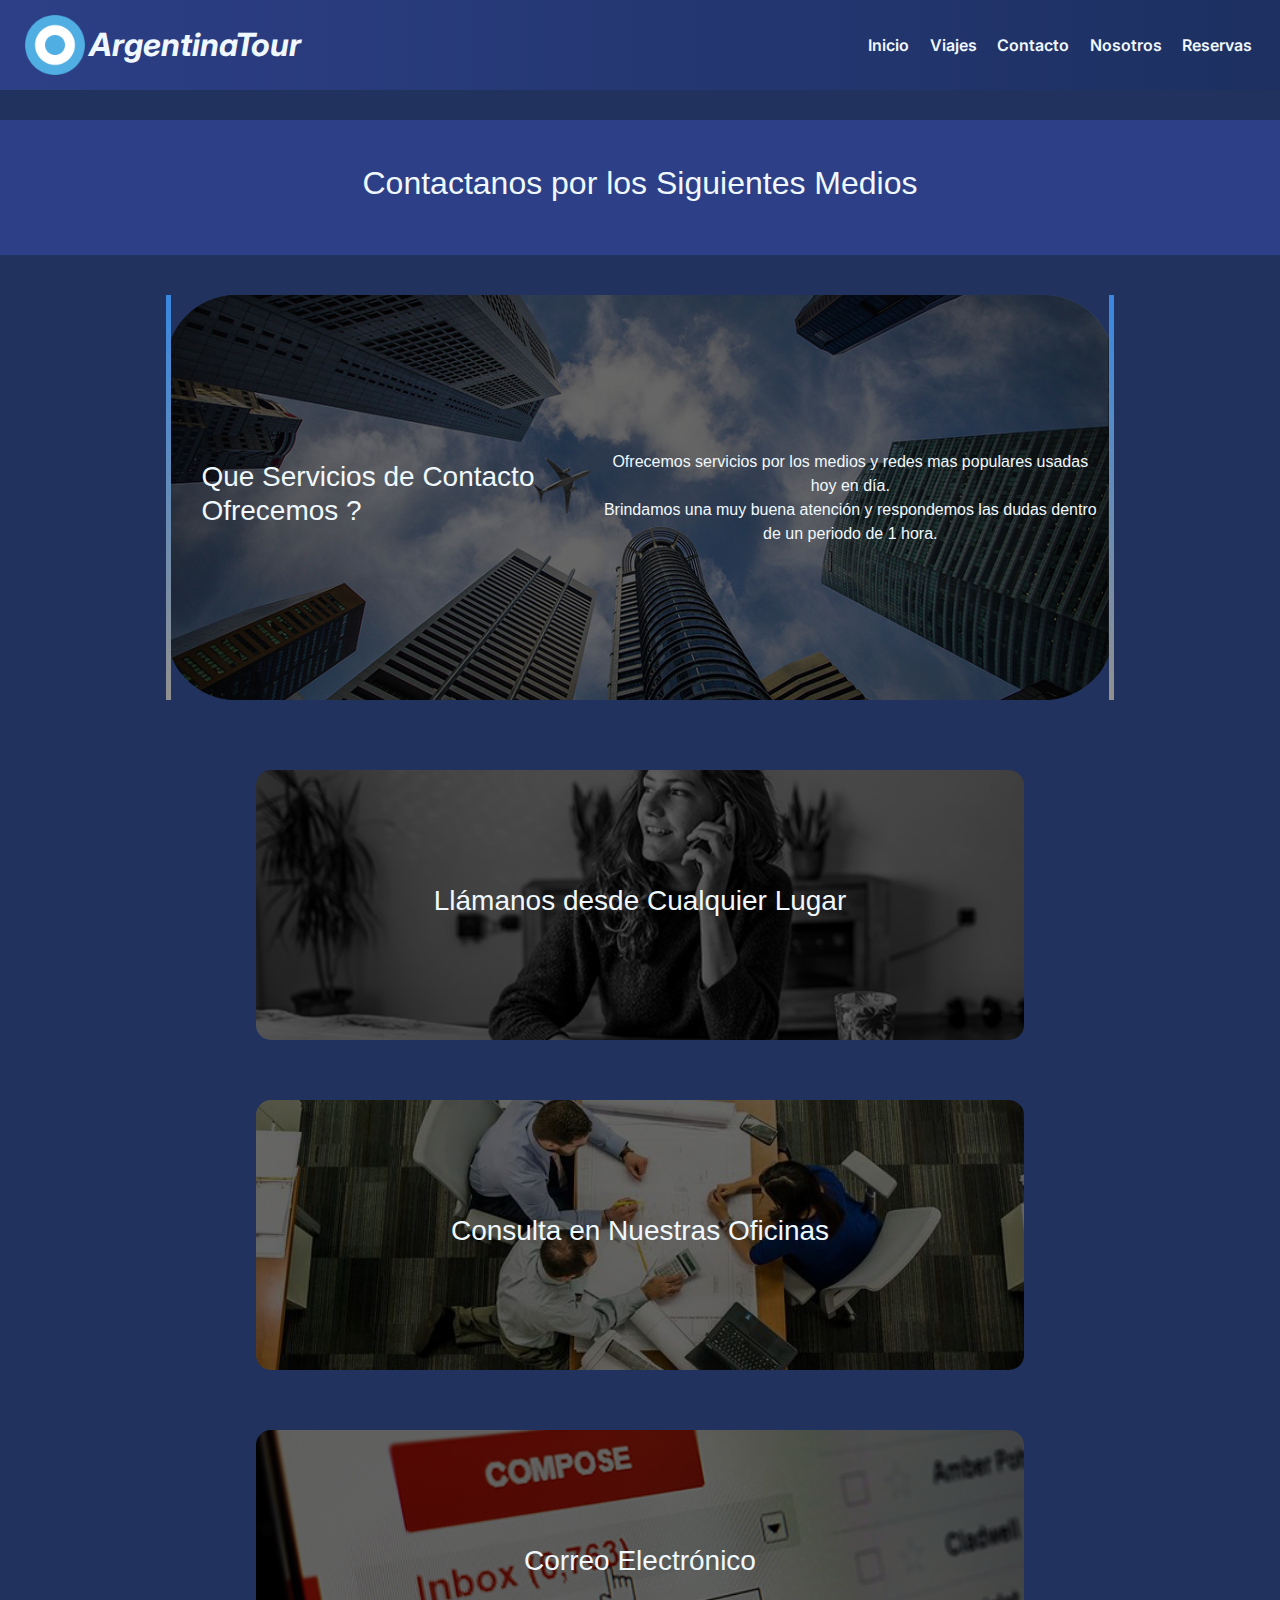
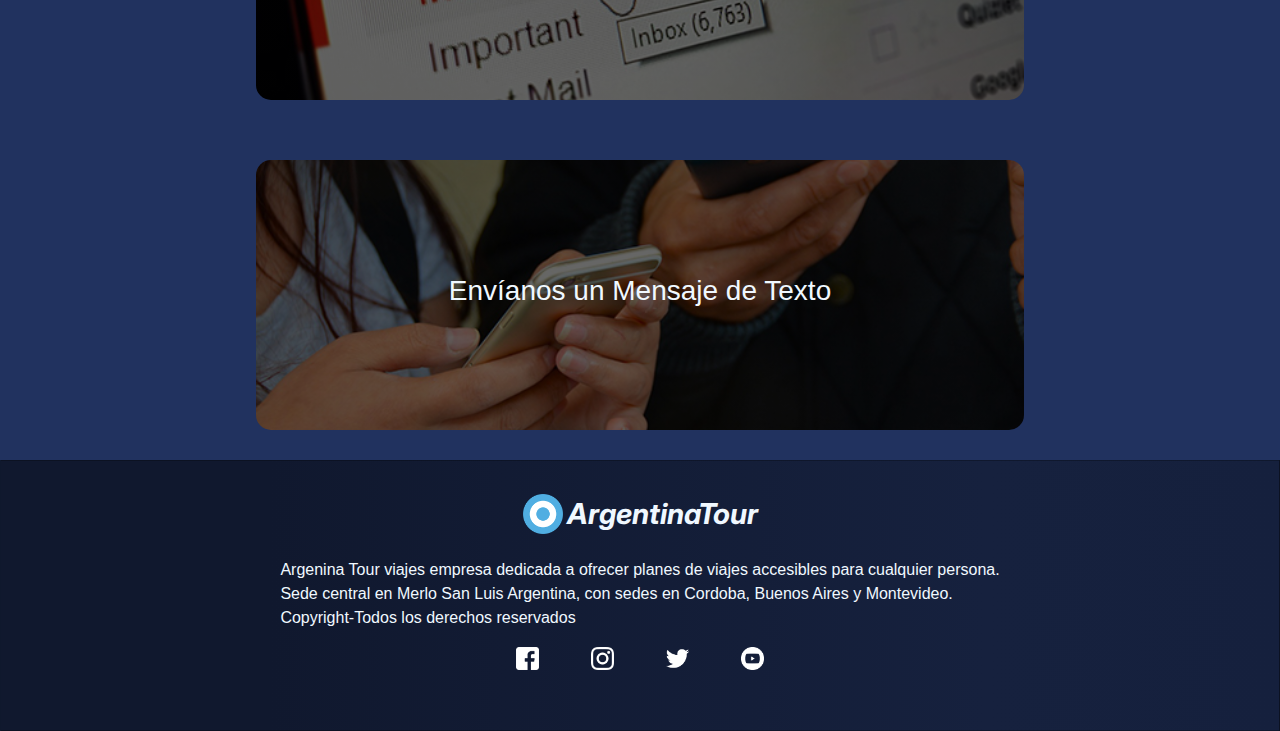
==== commit f6bf49ff: "commit-trabajo-final" ====
--- a/pages/contacto.html
+++ b/pages/contacto.html
@@ -4,7 +4,8 @@
     <meta charset="UTF-8">
     <meta http-equiv="X-UA-Compatible" content="IE=edge">
     <meta name="viewport" content="width=device-width, initial-scale=1.0">
-    <link rel="shortcut icon" href="./images/favicon.ico" type="image/x-icon">
+    <meta name="keywords" content="viajar, argentina, vacaciones, tour, patagonia, caba, cordoba, bariloche, hospedaje, conocer, contacto, comunicarse, llamada, instagram, twitter, email, youtube">
+    <link rel="shortcut icon" href="../images/favicon.ico" type="image/x-icon">
     <link rel="preconnect" href="https://fonts.googleapis.com">
     <link rel="preconnect" href="https://fonts.gstatic.com" crossorigin>
     <link href="https://fonts.googleapis.com/css2?family=Inter:wght@300&family=Permanent+Marker&display=swap" rel="stylesheet">
@@ -22,14 +23,13 @@
                 <h2 class="nombre-empresa">ArgentinaTour</h2>
             </a>
         </div>
-            <div class="barra-nav">
-                <a href="../index.html">Inicio</a>
-                <a href="./viajes.html">Viajes</a>
-                <a href="./contacto.html">Contacto</a>
-                <a href="./nosotros.html">Nosotros</a>
-                <a href="./reservas.html">Reservas</a>
-            </div>
-
+        <div class="barra-nav">
+            <a href="../index.html">Inicio</a>
+            <a href="./viajes.html">Viajes</a>
+            <a href="./contacto.html">Contacto</a>
+            <a href="./nosotros.html">Nosotros</a>
+            <a href="./reservas.html">Reservas</a>
+        </div>
     </header>
 
     <main>
@@ -42,36 +42,25 @@
                 <p>Ofrecemos servicios por los medios y redes mas populares usadas hoy en día. <br> Brindamos una muy buena atención y respondemos las dudas dentro de un periodo de 1 hora.</p> 
             </div>
         </section>
-
-        <section class="grid-one">
-                <div class="redes-contenedor-one">
-                    <div class="contacto-ig duo">
-                        <h3><a href=""></a>Instagram</a></h3>
-                    </div>
-                    <div class="contacto-twitter duo">
-                        <h3><a href=""></a>Twitter</a></h3>
-                    </div>
+        <section class="container-fluid grid-on">
+            <div class="row contact--container">
+                <div class="col-6 call--contact">
+                    <h3>Llámanos desde Cualquier Lugar</h3>
                 </div>
-                <div class="contacto-oficinas">
-                    <h3><a href=""></a>Consulta en Nuestras Oficinas</a></h3>
+                <div class="col-9 oficinas--contact">
+                    <h3>Consulta en Nuestras Oficinas</h3>
                 </div>
-        </section>
-
-        <section class="grid-tres">
-                <div class="redes-contenedor-th">
-                    <div class="contacto-in">
-                        <h3><a href=""></a>Linkedin</a></h3>
-                    </div>
-                    <div class="contacto-yt">
-                        <h3><a href=""></a>YouTube</a></h3>
-                    </div>
-                    <div class="contacto-gmail">
-                        <h3><a href=""></a>Contactanos via Gmail</a></h3>
-                    </div>
+            </div>
+            <div class="row contact--container">
+                <div class="col-9 email--contact">
+                    <h3>Correo Electrónico</h3>
                 </div>
+                <div class="col-9 text--contact">
+                    <h3>Envíanos un Mensaje de Texto</h3>
+                </div>
+            </div>
         </section>
     </main>
-
 
     <footer>
         <div class="container-footer">
--- a/styles/style.css
+++ b/styles/style.css
@@ -103,10 +103,10 @@
   margin-bottom: 2vh;
 }
 footer .container-footer .logo-footer img {
-  height: 60px;
+  height: 40px;
 }
 footer .container-footer .logo-footer .nombre-empresa-footer {
-  font-size: 2rem;
+  font-size: 1.8rem;
   padding-top: 9px;
   padding-left: 4px;
   font-weight: bold;
@@ -120,21 +120,19 @@
   margin-bottom: 60px;
 }
 footer .footer-icons a {
-  margin: 24px;
-  padding: 20px;
+  margin: 14px;
+  padding: 10px;
 }
 footer .footer-icons a:hover {
   background-color: rgb(33, 50, 95);
-  padding: 20px;
+  padding: 10px;
   border-radius: 50px;
 }
 footer .footer-icons img {
-  height: 3.5vh;
+  height: 2.5vh;
 }
 
 @media screen and (max-width: 1000px) {
-  /* VIAJES.HTML */
-  /* caba---section */
   .caba-container {
     display: flex;
     flex-direction: column;
@@ -158,6 +156,79 @@
     margin: 0;
     font-size: 0.8rem;
   }
+  .cba-container {
+    display: flex;
+    flex-direction: column;
+  }
+  .container-viajes-cba {
+    display: flex;
+    flex-direction: column;
+    justify-content: center;
+    align-items: center;
+    max-width: 100vw;
+  }
+  .cardb {
+    width: px;
+    background-color: aqua;
+    margin: 0;
+  }
+  .cardb h4 {
+    font-size: 1.2rem;
+  }
+  .cardb p {
+    margin: 0;
+    font-size: 0.8rem;
+  }
+  /* ---------------------------- */
+  /* bariloche---section */
+  .brc-container {
+    display: flex;
+    flex-direction: column;
+  }
+  .container-viajes-brc {
+    display: flex;
+    flex-direction: column;
+    justify-content: center;
+    align-items: center;
+    max-width: 100vw;
+  }
+  .cardc {
+    width: px;
+    background-color: aqua;
+    margin: 0;
+  }
+  .cardc h4 {
+    font-size: 1.2rem;
+  }
+  .cardc p {
+    margin: 0;
+    font-size: 0.8rem;
+  }
+  /* ---------------------------- */
+  /* ushuaia---section */
+  .ushuaia-container {
+    display: flex;
+    flex-direction: column;
+  }
+  .container-viajes-ushuaia {
+    display: flex;
+    flex-direction: column;
+    justify-content: center;
+    align-items: center;
+    max-width: 100vw;
+  }
+  .cardd {
+    width: px;
+    background-color: aqua;
+    margin: 0;
+  }
+  .cardd h4 {
+    font-size: 1.2rem;
+  }
+  .cardd p {
+    margin: 0;
+    font-size: 0.8rem;
+  }
   /* .....section---contacto..... */
   .redes-info {
     display: flex;
@@ -172,6 +243,7 @@
   .grid-one {
     flex-direction: column;
   }
+  /* --------------------------------- */
   /* .....section---nosotros..... */
   .nosotros-section h2 {
     font-size: 1.2rem;
@@ -181,95 +253,6 @@
   }
 }
 /* ------------------------- */
-/* cordoba---section */
-.cba-container {
-  display: flex;
-  flex-direction: column;
-}
-
-.container-viajes-cba {
-  display: flex;
-  flex-direction: column;
-  justify-content: center;
-  align-items: center;
-  max-width: 100vw;
-}
-
-.cardb {
-  width: px;
-  background-color: aqua;
-  margin: 0;
-}
-
-.cardb h4 {
-  font-size: 1.2rem;
-}
-
-.cardb p {
-  margin: 0;
-  font-size: 0.8rem;
-}
-
-/* ---------------------------- */
-/* bariloche---section */
-.brc-container {
-  display: flex;
-  flex-direction: column;
-}
-
-.container-viajes-brc {
-  display: flex;
-  flex-direction: column;
-  justify-content: center;
-  align-items: center;
-  max-width: 100vw;
-}
-
-.cardc {
-  width: px;
-  background-color: aqua;
-  margin: 0;
-}
-
-.cardc h4 {
-  font-size: 1.2rem;
-}
-
-.cardc p {
-  margin: 0;
-  font-size: 0.8rem;
-}
-
-/* ---------------------------- */
-/* ushuaia---section */
-.ushuaia-container {
-  display: flex;
-  flex-direction: column;
-}
-
-.container-viajes-ushuaia {
-  display: flex;
-  flex-direction: column;
-  justify-content: center;
-  align-items: center;
-  max-width: 100vw;
-}
-
-.cardd {
-  width: px;
-  background-color: aqua;
-  margin: 0;
-}
-
-.cardd h4 {
-  font-size: 1.2rem;
-}
-
-.cardd p {
-  margin: 0;
-  font-size: 0.8rem;
-}
-
 /* ---------------------------------------- */
 @media screen and (max-width: 740px) {
   /* HEADER---WEBSITE--------------- */
@@ -304,7 +287,9 @@
   .reservas-section h2 {
     font-size: 1.5rem;
   }
-  /* section-contacto */
+  .reservas-div h2 {
+    font-size: 1rem;
+  }
 }
 @media screen and (max-width: 500px) {
   .logo img {
@@ -332,17 +317,20 @@
     font-size: 0.9rem;
   }
   .logo-footer img {
-    height: 30px;
+    height: 20px;
   }
   .logo-footer h2 {
-    font-size: 1.6rem;
+    font-size: 1rem;
   }
   .container-footer p {
     font-size: 0.7rem;
   }
   .footer-icons a {
-    margin: 14px;
+    margin: 10px;
     padding: 10px;
+  }
+  .footer-icons img {
+    height: 1vh;
   }
   /* .....section---nosotros..... */
   .nosotros-section h2 {
@@ -350,6 +338,9 @@
   }
   .nosotros-section p {
     font-size: 0.7rem;
+  }
+  .title h2 {
+    font-size: 1.1rem;
   }
 }
 @media screen and (max-width: 360px) {
@@ -400,7 +391,7 @@
 }
 
 .carda {
-  max-width: 100vw;
+  max-width: 70vw;
   display: flex;
   flex-direction: column;
   justify-content: center;
@@ -420,6 +411,7 @@
 
 .carda p {
   margin: 0px 15px 0px 15px;
+  text-align: start;
 }
 
 .carda img {
@@ -444,7 +436,7 @@
 }
 
 .cardb {
-  max-width: 100vw;
+  max-width: 70vw;
   display: flex;
   flex-direction: column;
   justify-content: center;
@@ -464,6 +456,7 @@
 
 .cardb p {
   margin: 0px 15px 0px 15px;
+  align-self: flex-start;
 }
 
 .cardb img {
@@ -488,7 +481,7 @@
 }
 
 .cardc {
-  max-width: 100vw;
+  max-width: 70vw;
   display: flex;
   flex-direction: column;
   justify-content: center;
@@ -508,6 +501,7 @@
 
 .cardc p {
   margin: 0px 15px 0px 15px;
+  align-self: flex-start;
 }
 
 .cardc img {
@@ -532,7 +526,7 @@
 }
 
 .cardd {
-  max-width: 100vw;
+  max-width: 70vw;
   display: flex;
   flex-direction: column;
   justify-content: center;
@@ -552,6 +546,7 @@
 
 .cardd p {
   margin: 0px 15px 0px 15px;
+  align-self: flex-start;
 }
 
 .cardd img {
@@ -688,7 +683,7 @@
 
 .cba-container {
   margin-top: 40px;
-  background-image: linear-gradient(0deg, rgba(0, 0, 0, 0.6), rgba(0, 0, 0, 0.6)), url(../images/viajes-photos/cordoba-banner.jpg);
+  background-image: linear-gradient(0deg, rgba(0, 0, 0, 0.8), rgba(0, 0, 0, 0.8)), url(/images/viajes-photos/cordoba-banner.jpg);
   background-repeat: no-repeat;
   background-size: cover;
   background-position: center center;
@@ -703,34 +698,7 @@
 .container-viajes-cba {
   display: flex;
   justify-content: space-around;
-  background-image: linear-gradient(0deg, rgba(0, 0, 0, 0.6), rgba(0, 0, 0, 0.6)), url(../images/viajes-photos/cordoba-banner.jpg);
-  background-repeat: no-repeat;
-  background-size: cover;
-  background-position: center center;
-}
-
-.viaje-cba {
-  background-color: rgb(33, 50, 95);
-}
-
-.cba-container {
-  margin-top: 40px;
-  background-image: linear-gradient(0deg, rgba(0, 0, 0, 0.6), rgba(0, 0, 0, 0.6)), url(../images/viajes-photos/cordoba-banner.jpg);
-  background-repeat: no-repeat;
-  background-size: cover;
-  background-position: center center;
-}
-.cba-container h2 {
-  padding: 40px;
-  text-align: center;
-  color: aliceblue;
-  margin: 0;
-}
-
-.container-viajes-cba {
-  display: flex;
-  justify-content: space-around;
-  background-image: linear-gradient(0deg, rgba(0, 0, 0, 0.6), rgba(0, 0, 0, 0.6)), url(../images/viajes-photos/cordoba-banner.jpg);
+  background-image: linear-gradient(0deg, rgba(0, 0, 0, 0.6), rgba(0, 0, 0, 0.6)), url(/images/viajes-photos/cordoba-banner.jpg);
   background-repeat: no-repeat;
   background-size: cover;
   background-position: center center;
@@ -742,12 +710,11 @@
 
 .brc-container {
   margin-top: 40px;
-  background-image: linear-gradient(0deg, rgba(0, 0, 0, 0.6), rgba(0, 0, 0, 0.6)), url(../images/viajes-photos/bariloche-banner.jpg);
-  background-repeat: no-repeat;
-  background-size: cover;
-  background-position: center center;
-}
-
+  background-image: linear-gradient(0deg, rgba(0, 0, 0, 0.8), rgba(0, 0, 0, 0.8)), url(/images/viajes-photos/bariloche-banner.jpg);
+  background-repeat: no-repeat;
+  background-size: cover;
+  background-position: center center;
+}
 .brc-container h2 {
   padding: 40px;
   text-align: center;
@@ -755,10 +722,17 @@
   margin: 0;
 }
 
+.brc-container h2 {
+  padding: 40px;
+  text-align: center;
+  color: aliceblue;
+  margin: 0;
+}
+
 .container-viajes-brc {
   display: flex;
   justify-content: space-around;
-  background-image: linear-gradient(0deg, rgba(0, 0, 0, 0.6), rgba(0, 0, 0, 0.6)), url(../images/viajes-photos/bariloche-banner.jpg);
+  background-image: linear-gradient(0deg, rgba(0, 0, 0, 0.6), rgba(0, 0, 0, 0.6)), url(/images/viajes-photos/bariloche-banner.jpg);
   background-repeat: no-repeat;
   background-size: cover;
   background-position: center center;
@@ -770,12 +744,11 @@
 
 .ushuaia-container {
   margin-top: 40px;
-  background-image: linear-gradient(0deg, rgba(0, 0, 0, 0.6), rgba(0, 0, 0, 0.6)), url(../images/viajes-photos/ushuaia-banner.jpg);
-  background-repeat: no-repeat;
-  background-size: cover;
-  background-position: center center;
-}
-
+  background-image: linear-gradient(0deg, rgba(0, 0, 0, 0.8), rgba(0, 0, 0, 0.8)), url(/images/viajes-photos/ushuaia-banner.jpg);
+  background-repeat: no-repeat;
+  background-size: cover;
+  background-position: center center;
+}
 .ushuaia-container h2 {
   padding: 40px;
   text-align: center;
@@ -783,10 +756,17 @@
   margin: 0;
 }
 
+.ushuaia-container h2 {
+  padding: 40px;
+  text-align: center;
+  color: aliceblue;
+  margin: 0;
+}
+
 .container-viajes-ushuaia {
   display: flex;
   justify-content: space-around;
-  background-image: linear-gradient(0deg, rgba(0, 0, 0, 0.6), rgba(0, 0, 0, 0.6)), url(../images/viajes-photos/ushuaia-banner.jpg);
+  background-image: linear-gradient(0deg, rgba(0, 0, 0, 0.6), rgba(0, 0, 0, 0.6)), url(/images/viajes-photos/ushuaia-banner.jpg);
   background-repeat: no-repeat;
   background-size: cover;
   background-position: center center;
@@ -805,12 +785,91 @@
   height: 15vh;
   justify-content: center;
   align-items: center;
-}
-
-.redes-contenedor-one {
-  display: flex;
-  justify-content: space-evenly;
-  margin: 0px 50px;
+  background-color: rgb(45, 63, 134);
+  margin-top: 30px;
+}
+
+.contact--container {
+  justify-content: center;
+}
+
+.text--contact {
+  height: 30vh;
+  width: 60vw;
+  display: flex;
+  flex-direction: column;
+  justify-content: space-around;
+  background-image: linear-gradient(0deg, rgba(0, 0, 0, 0.6), rgba(0, 0, 0, 0.6)), url(/images/contacto-icons/text.jpg);
+  background-size: cover;
+  background-repeat: no-repeat;
+  background-position: center center;
+  align-items: center;
+  text-align: center;
+  color: aliceblue;
+  background-color: rgb(83, 124, 235);
+  margin: 30px;
+  border-radius: 15px;
+}
+
+.oficinas--contact {
+  height: 30vh;
+  width: 60vw;
+  display: flex;
+  flex-direction: column;
+  justify-content: space-around;
+  background-image: linear-gradient(0deg, rgba(0, 0, 0, 0.6), rgba(0, 0, 0, 0.6)), url(/images/contacto-icons/oficina.jpg);
+  background-size: cover;
+  background-repeat: no-repeat;
+  background-position: center center;
+  align-items: center;
+  text-align: center;
+  color: aliceblue;
+  background-color: rgb(83, 124, 235);
+  margin: 30px;
+  border-radius: 15px;
+}
+
+.email--contact {
+  height: 30vh;
+  width: 60vw;
+  display: flex;
+  flex-direction: column;
+  justify-content: space-around;
+  background-image: linear-gradient(0deg, rgba(0, 0, 0, 0.6), rgba(0, 0, 0, 0.6)), url(/images/contacto-icons/gmail.jpg);
+  background-size: cover;
+  background-repeat: no-repeat;
+  background-position: center center;
+  align-items: center;
+  text-align: center;
+  color: aliceblue;
+  background-color: rgb(83, 124, 235);
+  border-radius: 15px;
+  margin: 30px;
+}
+
+.call--contact {
+  height: 30vh;
+  width: 60vw;
+  display: flex;
+  flex-direction: column;
+  justify-content: space-around;
+  background-image: linear-gradient(0deg, rgba(0, 0, 0, 0.6), rgba(0, 0, 0, 0.6)), url(/images/contacto-icons/calling.jpg);
+  background-size: cover;
+  background-repeat: no-repeat;
+  background-position: center center;
+  align-items: center;
+  text-align: center;
+  color: aliceblue;
+  background-color: rgb(83, 124, 235);
+  border-radius: 15px;
+  margin: 30px;
+}
+
+.grid-on {
+  display: flex;
+  flex-direction: column;
+  align-items: center;
+  width: 70vw;
 }
 
 .contacto-ig {
@@ -1036,39 +1095,120 @@
   text-align: center;
 }
 
-.reservas-form {
-  display: flex;
-  flex-direction: column;
-  background: linear-gradient(90deg, rgb(16, 24, 46) 21%, rgb(22, 33, 62) 77%, rgb(21, 32, 61) 100%);
-  padding: 20px;
-  border-radius: 20px;
+.reservas-section {
+  display: flex;
+  flex-direction: column;
+  justify-content: center;
+  align-items: center;
 }
 
 .reservas-div {
   display: flex;
-  justify-content: center;
-}
-
-.reservas-form input {
-  width: 30vw;
-  margin-top: 10px;
+  flex-direction: column;
+  justify-content: center;
+  align-items: center;
+  width: 40vw;
+  background-color: rgb(22, 33, 62);
   border-radius: 10px;
-}
-
-.reservas-form select {
-  width: 30vw;
-  margin-top: 10px;
-  margin-bottom: 10px;
-}
-
-.boton-reservas {
-  width: 20vh;
-  border-radius: 8px;
-  background-color: rgb(24, 63, 146);
-  color: aliceblue;
-  border-width: 4px;
-  border-style: solid;
-  border-image: linear-gradient(to right, rgb(76, 97, 192), rgb(161, 178, 224)) 1;
+  height: 50vh;
+  padding-bottom: 20px;
+}
+
+.inp {
+  position: relative;
+  margin: auto;
+  width: 100%;
+  max-width: 280px;
+  border-radius: 3px;
+  overflow: hidden;
+}
+
+.inp .label {
+  position: absolute;
+  top: 20px;
+  left: 12px;
+  font-size: 16px;
+  color: antiquewhite;
+  font-weight: 500;
+  transform-origin: 0 0;
+  transform: translate3d(0, 0, 0);
+  transition: all 0.2s ease;
+  pointer-events: none;
+}
+
+.inp .focus-bg {
+  position: absolute;
+  top: 0;
+  left: 0;
+  width: 100%;
+  height: 100%;
+  background: rgba(0, 0, 0, 0.05);
+  z-index: -1;
+  transform: scaleX(0);
+  transform-origin: left;
+}
+
+.inp input {
+  -webkit-appearance: none;
+  -moz-appearance: none;
+  appearance: none;
+  width: 100%;
+  border: 0;
+  font-family: inherit;
+  padding: 16px 12px 0 12px;
+  height: 56px;
+  font-size: 16px;
+  font-weight: 400;
+  background: rgba(0, 0, 0, 0.02);
+  box-shadow: inset 0 -1px 0 rgba(206, 206, 206, 0.3);
+  color: antiquewhite;
+  transition: all 0.15s ease;
+}
+
+.inp input:hover {
+  background: rgba(0, 0, 0, 0.04);
+  box-shadow: inset 0 -1px 0 rgba(165, 165, 165, 0.5);
+}
+
+.inp input:not(:-moz-placeholder-shown) + .label {
+  color: rgba(0, 0, 0, 0.5);
+  transform: translate3d(0, -12px, 0) scale(0.75);
+}
+
+.inp input:not(:-ms-input-placeholder) + .label {
+  color: rgba(0, 0, 0, 0.5);
+  transform: translate3d(0, -12px, 0) scale(0.75);
+}
+
+.inp input:not(:placeholder-shown) + .label {
+  color: rgba(0, 0, 0, 0.5);
+  transform: translate3d(0, -12px, 0) scale(0.75);
+}
+
+.inp input:focus {
+  background: rgba(0, 0, 0, 0.05);
+  outline: none;
+  box-shadow: inset 0 -2px 0 #0077FF;
+}
+
+.inp input:focus + .label {
+  color: #0077FF;
+  transform: translate3d(0, -12px, 0) scale(0.75);
+}
+
+.inp input:focus + .label + .focus-bg {
+  transform: scaleX(1);
+  transition: all 0.1s ease;
+}
+
+.btn {
+  margin-top: 4px;
+  background-color: rgb(45, 63, 134);
+  border: 0;
+}
+
+.btn:hover {
+  background-color: rgb(37, 51, 107);
 }
 
 /*# sourceMappingURL=style.css.map */
